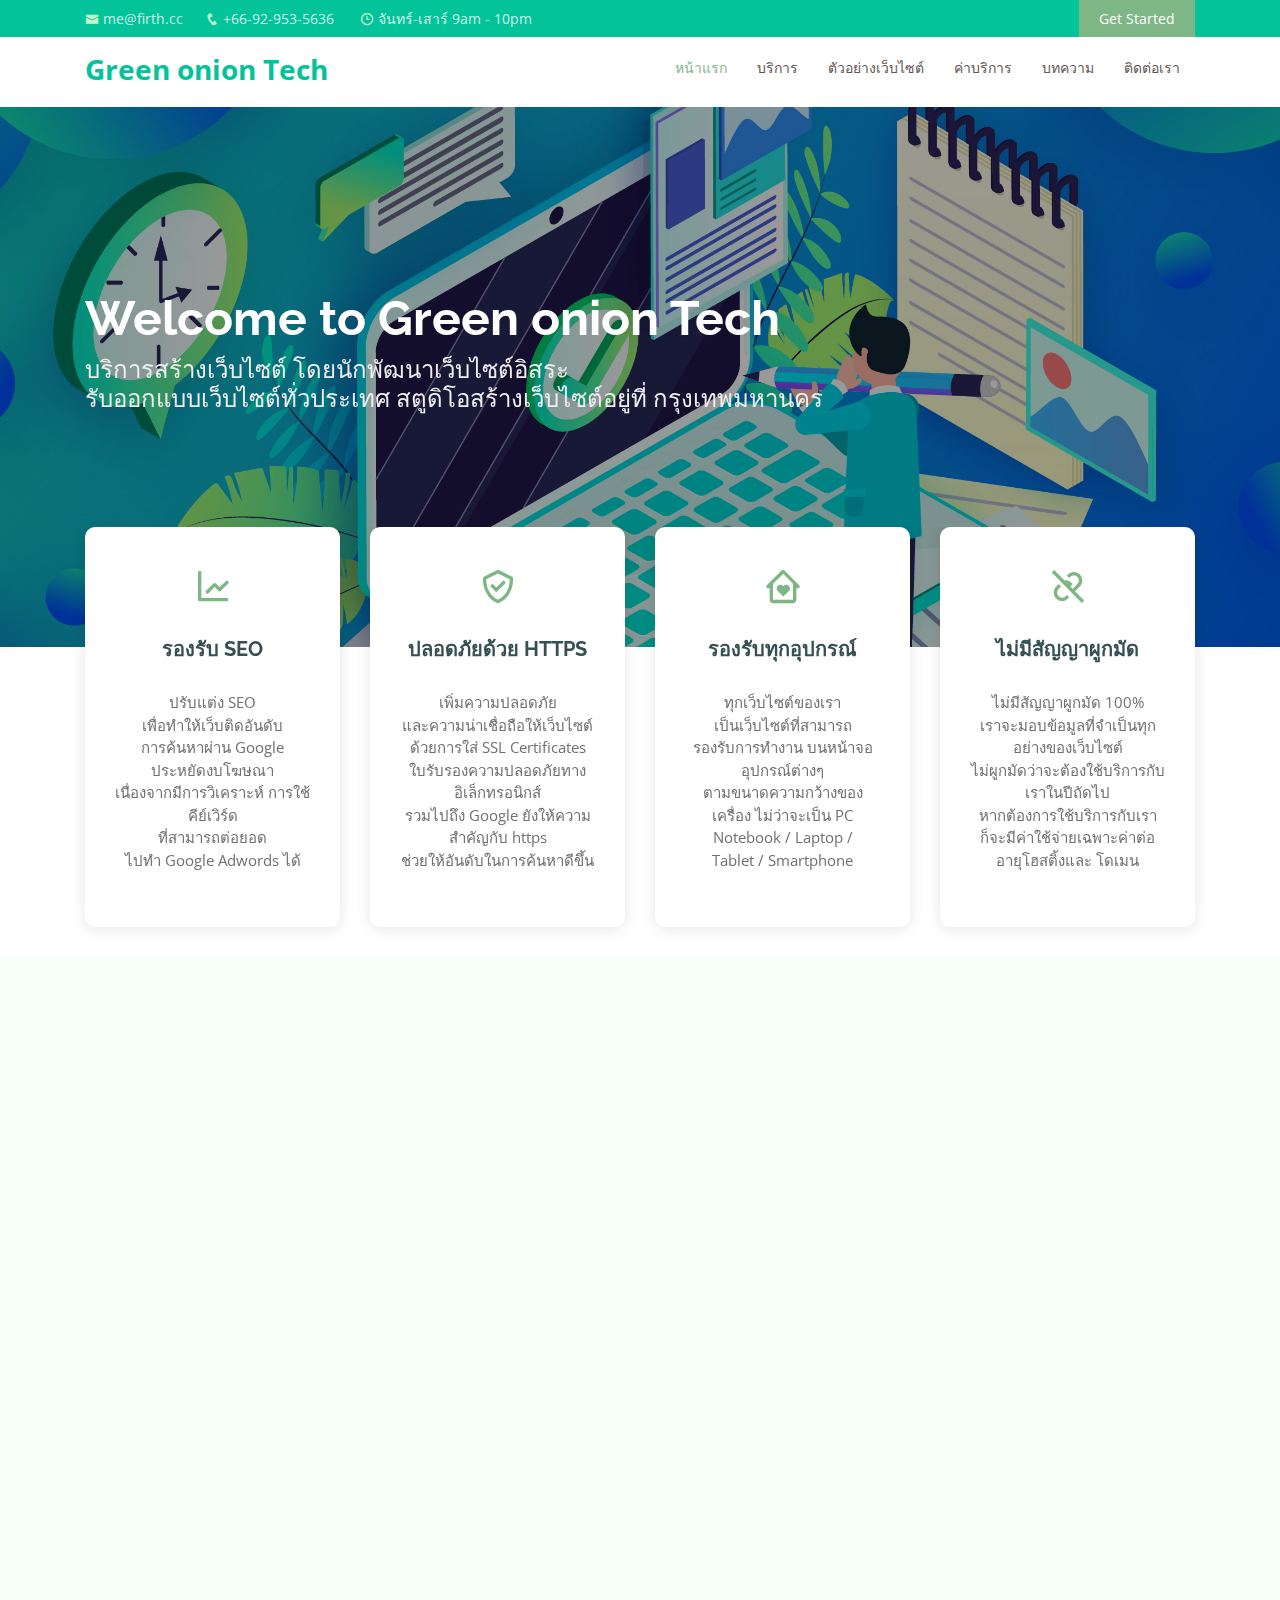
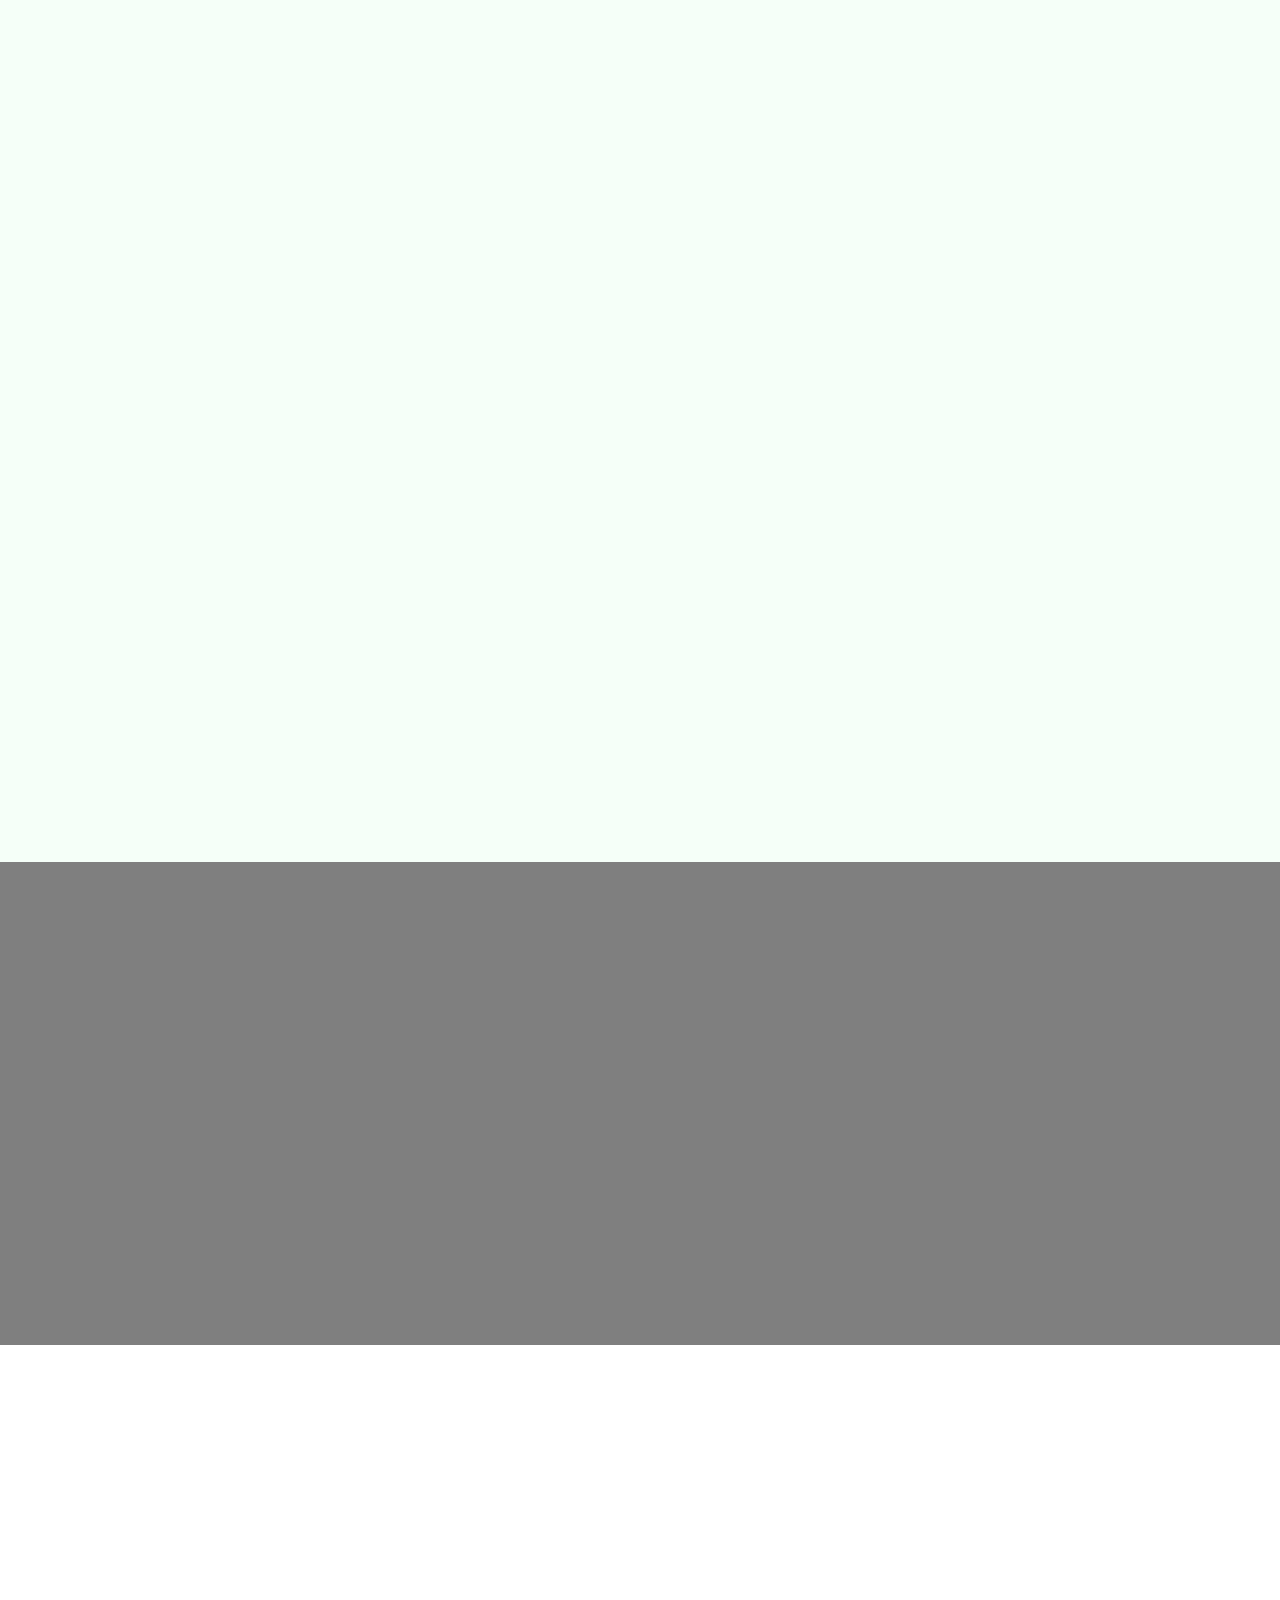
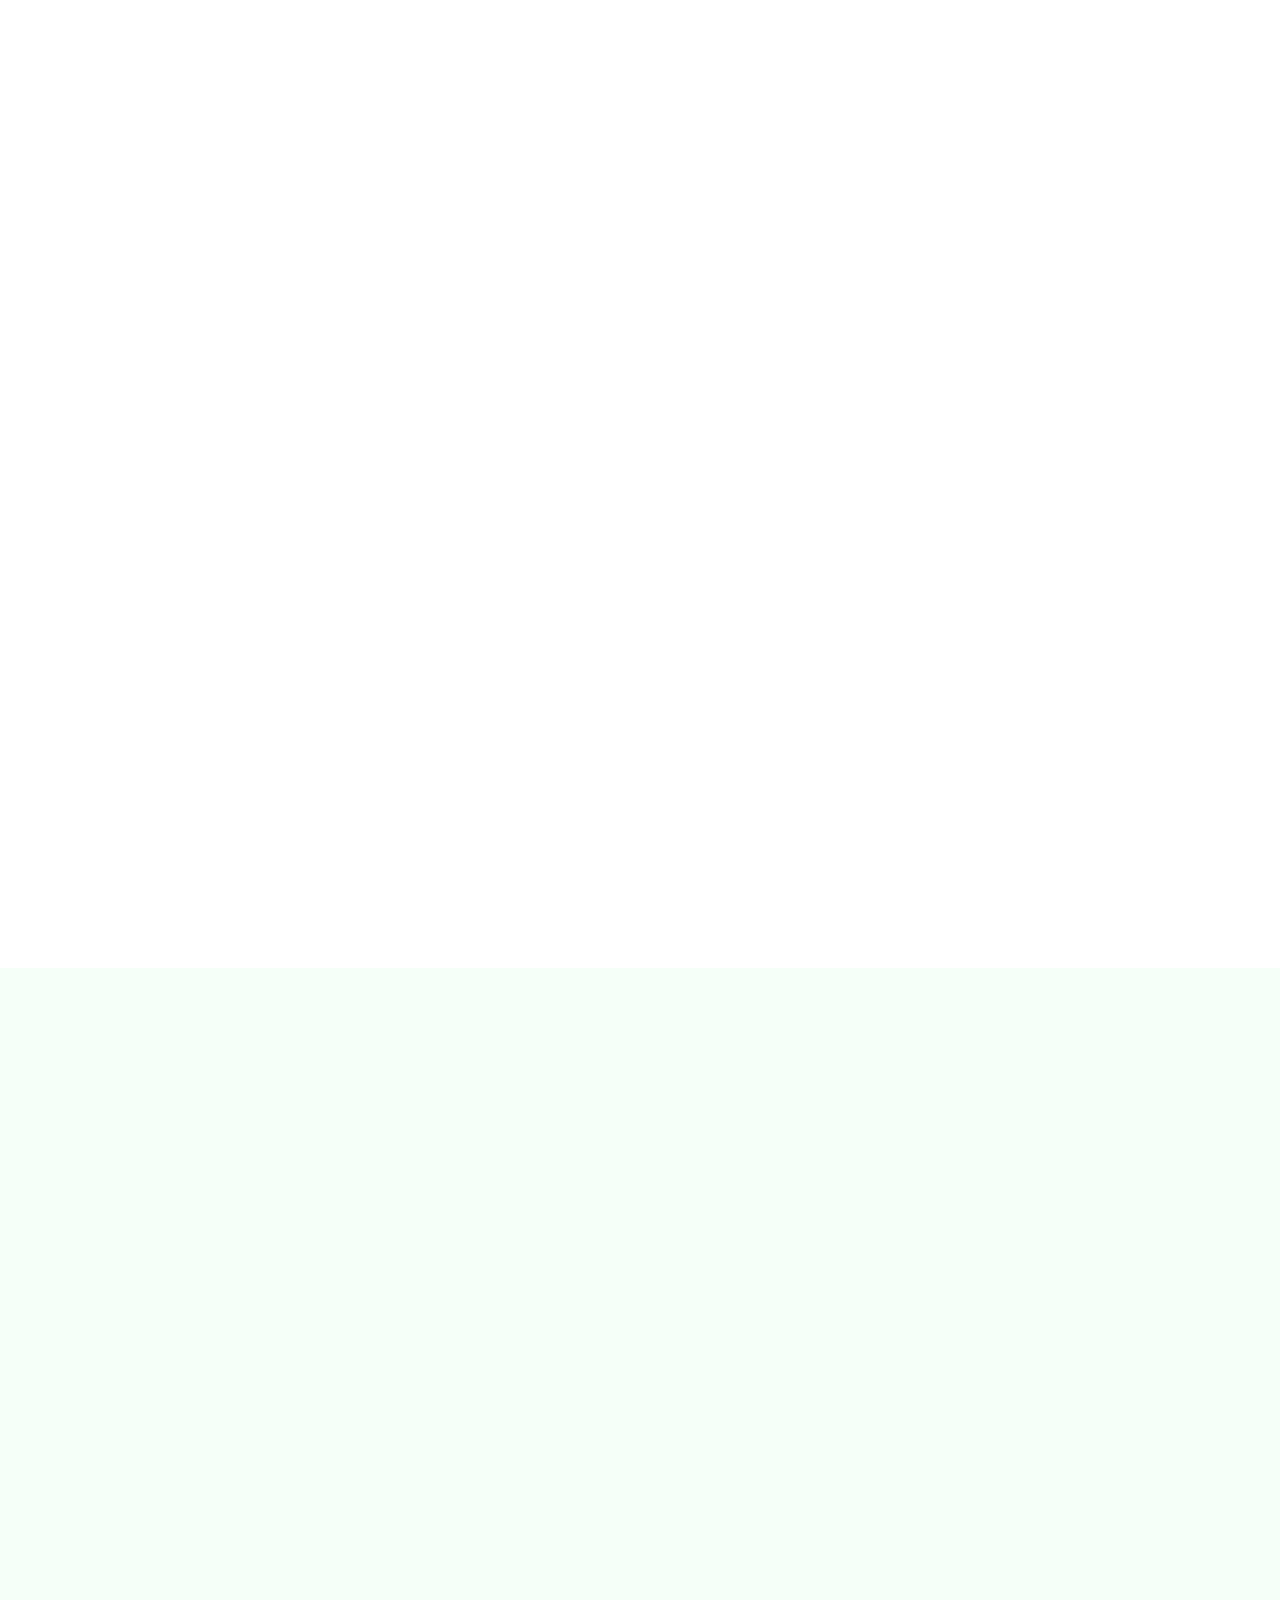
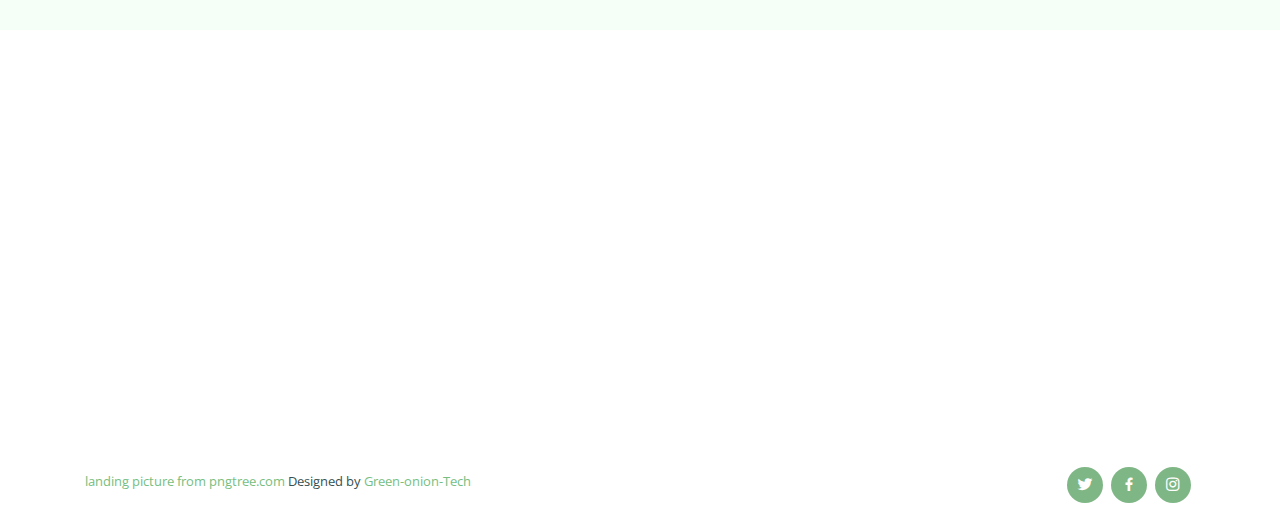
==== index.html @ 05614526 "chage landing picture" ====
<!DOCTYPE html>
<html lang="en">

<head>
  <meta charset="utf-8">
  <meta content="width=device-width, initial-scale=1.0" name="viewport">

  <title>Green-onion-Tech</title>
  <meta content="" name="descriptison">
  <meta content="" name="keywords">

  <!-- Favicons -->
  <link href="assets/img/g.png" rel="icon">
  <link href="assets/img/g.png" rel="apple-touch-icon">

  <!-- Google Fonts -->
  <link href="https://fonts.googleapis.com/css?family=Open+Sans:300,300i,400,400i,600,600i,700,700i|Raleway:300,300i,400,400i,500,500i,600,600i,700,700i|Poppins:300,300i,400,400i,500,500i,600,600i,700,700i" rel="stylesheet">

  <!-- Vendor CSS Files -->
  <link href="assets/vendor/bootstrap/css/bootstrap.min.css" rel="stylesheet">
  <link href="assets/vendor/icofont/icofont.min.css" rel="stylesheet">
  <link href="assets/vendor/boxicons/css/boxicons.min.css" rel="stylesheet">
  <link href="assets/vendor/venobox/venobox.css" rel="stylesheet">
  <link href="assets/vendor/owl.carousel/assets/owl.carousel.min.css" rel="stylesheet">
  <link href="assets/vendor/aos/aos.css" rel="stylesheet">

  <!-- Template Main CSS File -->
  <link href="assets/css/style.css" rel="stylesheet">
</head>

<body>

  <!-- ======= Top Bar ======= -->
  <section id="topbar" class="d-none d-lg-block">
    <div class="container d-flex">
      <div class="contact-info mr-auto">
        <ul>
          <li><i class="icofont-envelope"></i><a href="mailto:me@fith.cc">me@firth.cc</a></li>
          <li><i class="icofont-phone"></i><a href="tel:+66929535636"></a>+66-92-953-5636</li>
          <li><i class="icofont-clock-time icofont-flip-horizontal"></i> จันทร์-เสาร์ 9am - 10pm</li>
        </ul>

      </div>
      <div class="cta">
        <a href="#about" class="scrollto">Get Started</a>
      </div>
    </div>
  </section>

  <!-- ======= Header ======= -->
  <header id="header">
    <div class="container d-flex">

      <div class="logo mr-auto">
        <h1 class="text-light"><a href="index.html"><span>Green onion Tech</span></a></h1>
        <!-- Uncomment below if you prefer to use an image logo -->
        <!-- <a href="index.html"><img src="assets/img/logo.png" alt="" class="img-fluid"></a>-->
      </div>

      <nav class="nav-menu d-none d-lg-block">
        <ul>
          <li class="active"><a href="index.html">หน้าแรก</a></li>
          <!-- <li><a href="#about">About</a></li> -->
          <li><a href="#services">บริการ</a></li>
          <li><a href="#portfolio">ตัวอย่างเว็บไซต์</a></li>
          <!-- <li><a href="#team">Team</a></li> -->
          <li><a href="#pricing">ค่าบริการ</a></li>
          <li><a href="blog.html">บทความ</a></li>
          <li><a href="#contact">ติดต่อเรา</a></li>
          <!-- <li class="drop-down"><a href="">Drop Down</a> -->
            <ul>
              <!-- <li><a href="#">Drop Down 1</a></li>
              <li class="drop-down"><a href="#">Drop Down 2</a>
                <ul>
                  <li><a href="#">Deep Drop Down 1</a></li>
                  <li><a href="#">Deep Drop Down 2</a></li>
                  <li><a href="#">Deep Drop Down 3</a></li>
                  <li><a href="#">Deep Drop Down 4</a></li>
                  <li><a href="#">Deep Drop Down 5</a></li>
                </ul>
              </li>
              <li><a href="#">Drop Down 3</a></li>
              <li><a href="#">Drop Down 4</a></li>
              <li><a href="#">Drop Down 5</a></li>
            </ul>
          </li>
          <li><a href="#contact">Contact</a></li> -->

        </ul>
      </nav><!-- .nav-menu -->

    </div>
  </header><!-- End Header -->

  <!-- ======= Hero Section ======= -->
  <section id="hero" class="d-flex flex-column justify-content-center align-items-center">
    <div class="container" data-aos="fade-in">
      <h1>Welcome to Green onion Tech</h1>
      <h2>บริการสร้างเว็บไซต์ โดยนักพัฒนาเว็บไซต์อิสระ </br>
         รับออกแบบเว็บไซต์ทั่วประเทศ สตูดิโอสร้างเว็บไซต์อยู่ที่ กรุงเทพมหานคร</h2>
      <div class="d-flex align-items-center">
        <!-- <i class="bx bxs-right-arrow-alt get-started-icon"></i> -->
        <!-- <a href="#about" class="btn-get-started scrollto">Get Started</a> -->
      </div>
    </div>
  </section><!-- End Hero -->

  <main id="main">

    <!-- ======= Why Us Section ======= -->
    <section id="why-us" class="why-us">
      <div class="container">

        <!-- <div class="row">
          <div class="col-xl-4 col-lg-5" data-aos="fade-up">
            <div class="content">
              <h3>ยินดีต้อนรับ</br>
              </h3>
              <p class="text-center">เว็บไซต์เป็นสิ่งสำคัญที่จะช่วยให้ธุรกิจเติบโต</br>
                เป็นทั้งช่องทางที่เปิดโอกาสให้ธุรกิจต่างๆ </br>
                เป็นที่รู้จักในวงกว้างมากขึ้น,</br>
                ในยุคที่เทคโนโลยีที่มีส่วนสำคัญต่อการติดต่อสื่อสาร</br>
                รวมถึงพฤติกรรมการใช้งานอินเตอร์เน็ตที่มีจำนวนมากขึ้น </br>
                เราตระหนักเป็นอย่างยิ่งว่า เว็บไซต์จะเป็นสิ่งที่จำเป็น สำหรับทุกๆธุรกิจ</br> 
                
                </p>
              <div class="text-center">
                <a href="#" class="more-btn">Learn More <i class="bx bx-chevron-right"></i></a>
              </div>
            </div>
          </div> -->
          
          <!-- <div class="col-xl-12 col-lg-6 d-flex"> -->
            <div class="icon-boxes d-flex flex-column justify-content-center">
              <div class="row">
                <div class="col-lg-3 col-md-6 mt-4 mt-lg-0" data-aos="fade-up" data-aos-delay="100">
                  <div class="icon-box mt-4 mt-xl-0">
                    <i class="bx bx-line-chart"></i>
                    <h4>รองรับ SEO</h4>
                    <p>ปรับแต่ง SEO </br>
                      เพื่อทำให้เว็บติดอันดับ</br>
                      การค้นหาผ่าน Google</br>
                      ประหยัดงบโฆษณา </br>
                      เนื่องจากมีการวิเคราะห์ การใช้คีย์เวิร์ด </br>
                      ที่สามารถต่อยอด</br>
                      ไปทำ Google Adwords ได้ 
                      </p>
                  </div>
                </div>
                <div class="col-lg-3 col-md-6 mt-4 mt-lg-0" data-aos="fade-up" data-aos-delay="200">
                  <div class="icon-box mt-4 mt-xl-0">
                    <i class='bx bx-check-shield'></i>
                    <h4>ปลอดภัยด้วย HTTPS</h4>
                    <p>เพิ่มความปลอดภัย </br>
                      และความน่าเชื่อถือให้เว็บไซต์ </br>
                      ด้วยการใส่ SSL Certificates</br> 
                      ใบรับรองความปลอดภัยทางอิเล็กทรอนิกส์ </br>
                       รวมไปถึง Google ยังให้ความสำคัญกับ https </br>
                       ช่วยให้อันดับในการค้นหาดีขึ้น
                    </p>
                  </div>
                </div>
                <div class="col-lg-3 col-md-6 mt-4 mt-lg-0" data-aos="fade-up" data-aos-delay="200">
                  <div class="icon-box mt-4 mt-xl-0">
                    <i class='bx bx-home-heart'></i>
                    <h4>รองรับทุกอุปกรณ์</h4>
                    <p>ทุกเว็บไซต์ของเรา</br>
                      เป็นเว็บไซต์ที่สามารถ</br>
                      รองรับการทำงาน บนหน้าจออุปกรณ์ต่างๆ </br> 
                      ตามขนาดความกว้างของเครื่อง 
                      ไม่ว่าจะเป็น PC Notebook / Laptop / </br>
                      Tablet / Smartphone</br>
                    </p>
                  </div>
                </div>
                
                <div class="col-lg-3 col-md-6 mt-4 mt-lg-0" data-aos="fade-up" data-aos-delay="300">
                  <div class="icon-box mt-4 mt-xl-0">
                    <i class="bx bx-unlink"></i>
                    <h4>ไม่มีสัญญาผูกมัด</h4>
                    <p>ไม่มีสัญญาผูกมัด 100%</br>
                      เราจะมอบข้อมูลที่จำเป็นทุกอย่างของเว็บไซต์ </br>
                      ไม่ผูกมัดว่าจะต้องใช้บริการกับเราในปีถัดไป </br>
                      หากต้องการใช้บริการกับเรา </br>
                      ก็จะมีค่าใช้จ่ายเฉพาะค่าต่ออายุโฮสติ้งและ
                      โดเมน</p>
                  </div>
                </div>
              </div>
            </div>
          </div>
        </div>

      <!-- </div> -->
    </section>
    <!-- End Why Us Section -->

    <!-- ======= About Section ======= -->
    <section id="about" class="about section-bg">
      <div class="container">

        <div class="row">
          <div class="col-xl-5 col-lg-6 video-box d-flex justify-content-center align-items-stretch" data-aos="fade-right">
            <!-- <a href="https://www.youtube.com/watch?v=jDDaplaOz7Q" class="venobox play-btn mb-4" data-vbtype="video" data-autoplay="true"></a> -->
          </div>

          <div class="col-xl-7 col-lg-6 icon-boxes d-flex flex-column align-items-stretch justify-content-center py-5 px-lg-5">
            <h3 class="text-center" data-aos="fade-up">พิเศษสำหรับลูกค้าของเรา</h3>
            <h4 data-aos="fade-up"></h4>
            <p data-aos="fade-up"></p>

            <div class="icon-box" data-aos="fade-up">
              <div class="icon"><i class='bx bx-check-circle'></i></div>
              <h4 class="title"><a href=""> ฟรี ! SSL Certificate เพื่อเพิ่มความปลอดภัยในการสื่อสารหรือส่งข้อมูลบนเครือข่ายอินเทอร์เน็ต</a></h4>
              <p class="description"></p>
            </div>

            <div class="icon-box" data-aos="fade-up" data-aos-delay="100">
              <div class="icon"><i class='bx bx-check-circle'></i></div>
              <h4 class="title"><a href="">ฟรี ! ทุก Package โปรโมชั่นค่าโฮส 5 GB และโดเมนปีแรก มูลค่า 2500 บาท (ปีถัดๆไปจะมีค่าโฮสและโดเมน รวมปีละ 2500 บาท)</a></h4>
              <p class="description"></p>
            </div>

            <div class="icon-box" data-aos="fade-up" data-aos-delay="200">
              <div class="icon"><i class='bx bx-check-circle'></i></i></div>
              <h4 class="title"><a href="">ฟรี ! นามสกุลอีเมลล์ สามารถสร้าง อีเมลล์@ชื่อบริษัท ของคุณได้ ฟรี 3 email</a></h4>
              <p class="description"></p>
            </div>

            <div class="icon-box" data-aos="fade-up" data-aos-delay="200">
              <div class="icon"><i class='bx bx-check-circle'></i></i></div>
              <h4 class="title"><a href="">ฟรี ! ติดตั้ง google analytic รู้ทุกความเคลื่อนไหวของเว็บไซต์คุณ</a></h4>
              <p class="description"></p>
            </div>

          </div>
        </div>

      </div>
    </section><!-- End About Section -->

    <!-- ======= Clients Section ======= -->
    <!-- <section id="clients" class="clients">
      <div class="container" data-aos="fade-up">

        <div class="owl-carousel clients-carousel">
          <img src="assets/img/clients/client-1.png" alt="">
          <img src="assets/img/clients/client-2.png" alt="">
          <img src="assets/img/clients/client-3.png" alt="">
          <img src="assets/img/clients/client-4.png" alt="">
          <img src="assets/img/clients/client-5.png" alt="">
          <img src="assets/img/clients/client-6.png" alt="">
          <img src="assets/img/clients/client-7.png" alt="">
          <img src="assets/img/clients/client-8.png" alt="">
        </div>

      </div>
    </section> -->
    <!-- End Clients Section -->

    <!-- ======= Services Section ======= -->
    <section id="services" class="services section-bg">
      <div class="container">

        <div class="section-title" data-aos="fade-up">
          <h2>บริการของเรา</h2>
          <p>การให้บริการออนไลน์ครบวงจร
            ที่ช่วยผู้ประกอบการประสบความสำเร็จในธุรกิจออนไลน์ ในงบประมาณที่คุ้มค่าราคา</br>
            ได้บริการคุณภาพดีคือเป้าหมายของเรา เราที่มุ่งมั่นสนับสนุนให้ลูกค้ามีศักยภาพในเศษฐกิจออนไลน์ในยุคปัจจุบัน.</p>
        </div>

        <div class="row">
          <div class="col-lg-4 col-md-6" data-aos="fade-up">
            <div class="icon-box">
              <div class="icon"><i class="icofont-architecture-alt"></i></div>
              <h4 class="title"><a href="">บริการสร้างเว็บไซต์</a></h4>
              <p class="description">
                บริการออกแบบเว็บไซต์ใหม่
                หรือ ปรับปรุงเว็บไซต์เดิมให้ทันสมัยขึ้น
                ราคาเริ่มต้น 3,500 บาท </br>
                ราคาขึ้นอยู่กับปริมาณข้อมูลและรูปแบบเว็บไซต์</div>
          </div>
          <div class="col-lg-4 col-md-6" data-aos="fade-up" data-aos-delay="100">
            <div class="icon-box">
              <div class="icon"><i class="icofont-ui-browser"></i></div>
              <h4 class="title"><a href="">บริการจดโดเมน/โฮสติ้ง</a></h4>
              <p class="description">จดทะเบียนชื่อโดเมนเนม
                มีนามสกุลให้เลือกมากมายกว่า 200+
                รวมถึงบริการย้ายโดเมนเนมจากที่อื่นด้วย
                ตัวอย่างนามสกุลโดเมน .co.th, .net, .com, .info, .asia</p>
            </div>
          </div>
          <div class="col-lg-4 col-md-6" data-aos="fade-up" data-aos-delay="200">
            <div class="icon-box">
              <div class="icon"><i class="icofont-email"></i></div>
              <h4 class="title"><a href="">บริการจดนามสกุลอีเมล์</a></h4>
              <p class="description">ในมุมของการติดต่อทางธุรกิจ
                เวลาส่งอีเมล์ติดต่อลูกค้า
                การที่มีอีเมลล์ @ชื่อบริษัท การที่มีอีเมลล์ ทำให้ธุรกิจของเราน่าเชื่อถือมากขึ้น เช่น Somchai@thaishop.com</p>
            </div>
          </div>
          <div class="col-lg-4 col-md-6" data-aos="fade-up" data-aos-delay="300">
            <div class="icon-box">
              <div class="icon"><i class="icofont-dashboard-web"></i></div>
              <h4 class="title"><a href="">บริการสร้างเพจโซเชียล</a></h4>
              <p class="description">เราพร้อมสร้างเพจโซเชียล บริการรับดูแลเพจ
                ตอบโจทย์ทุกความต้องการ
                เพื่อให้สินค้าของคุณเป็นที่รู้จักมากยิ่งขึ้น</p>
            </div>
          </div>
          <div class="col-lg-4 col-md-6" data-aos="fade-up" data-aos-delay="400">
            <div class="icon-box">
              <div class="icon"><i class="icofont-pencil-alt-4"></i></div>
              <h4 class="title"><a href="">บริการเขียนคอนเทนต์</a></h4>
              <p class="description">เพื่อให้ธุรกิจคุณเป็นที่สนใจมากขึ้น
                เรามีบริการ เขียนคอนเทนต์บทความ
                เพื่อวัตถุประสงค์ทางธุรกิจ
                สร้างจุดแข็ง เพิ่มจุดขาย ด้วยไอเดียไม่สิ้นสุด</p>
            </div>
          </div>
          <div class="col-lg-4 col-md-6" data-aos="fade-up" data-aos-delay="500">
            <div class="icon-box">
              <div class="icon"><i class="icofont-support"></i></div>
              <h4 class="title"><a href="">บริการดูแลเว็บไซต์ รายเดือน/รายปี</a></h4>
              <p class="description">Et harum quidem rerum facilis est et expedita distinctio. Nam libero tempore, cum soluta nobis est eligendi</p>
            </div>
          </div>
        </div>

      </div>
    </section>
    <!-- End Services Section -->

    <!-- ======= Values Section ======= -->
    <!-- <section id="values" class="values">
      <div class="container">

        <div class="row">
          <div class="col-md-6 d-flex align-items-stretch" data-aos="fade-up">
            <div class="card" style="background-image: url(assets/img/values-1.jpg);">
              <div class="card-body">
                <h5 class="card-title"><a href="">Our Mission</a></h5>
                <p class="card-text">Lorem ipsum dolor sit amet, consectetur elit, sed do eiusmod tempor ut labore et dolore magna aliqua.</p>
                <div class="read-more"><a href="#"><i class="icofont-arrow-right"></i> Read More</a></div>
              </div>
            </div>
          </div>
          <div class="col-md-6 d-flex align-items-stretch mt-4 mt-md-0" data-aos="fade-up" data-aos-delay="100">
            <div class="card" style="background-image: url(assets/img/values-2.jpg);">
              <div class="card-body">
                <h5 class="card-title"><a href="">Our Plan</a></h5>
                <p class="card-text">Sed ut perspiciatis unde omnis iste natus error sit voluptatem doloremque laudantium, totam rem.</p>
                <div class="read-more"><a href="#"><i class="icofont-arrow-right"></i> Read More</a></div>
              </div>
            </div>

          </div>
          <div class="col-md-6 d-flex align-items-stretch mt-4" data-aos="fade-up" data-aos-delay="200">
            <div class="card" style="background-image: url(assets/img/values-3.jpg);">
              <div class="card-body">
                <h5 class="card-title"><a href="">Our Vision</a></h5>
                <p class="card-text">Nemo enim ipsam voluptatem quia voluptas sit aut odit aut fugit, sed quia magni dolores.</p>
                <div class="read-more"><a href="#"><i class="icofont-arrow-right"></i> Read More</a></div>
              </div>
            </div>
          </div>
          <div class="col-md-6 d-flex align-items-stretch mt-4" data-aos="fade-up" data-aos-delay="300">
            <div class="card" style="background-image: url(assets/img/values-4.jpg);">
              <div class="card-body">
                <h5 class="card-title"><a href="">Our Care</a></h5>
                <p class="card-text">Nostrum eum sed et autem dolorum perspiciatis. Magni porro quisquam laudantium voluptatem.</p>
                <div class="read-more"><a href="#"><i class="icofont-arrow-right"></i> Read More</a></div>
              </div>
            </div>
          </div>
        </div>

      </div> -->
    <!-- </section> -->
    <!-- End Values Section -->

    <!-- ======= Testimonials Section ======= -->
    <section id="testimonials" class="testimonials">
      <div class="container" data-aos="fade-up">

        <div class="owl-carousel testimonials-carousel">

          <div class="testimonial-item">
            <img src="assets/img/testimonials/test1.jpg" class="testimonial-img" alt="">
            <h3>Green Onion Tech</h3>
            <h4>Ceo &amp; Founder</h4>
            <p>
              <i class="bx bxs-quote-alt-left quote-icon-left"></i>
              มีประสบการณ์พัฒนาเว็บไซต์โดยเฉพาะ เราได้พัฒนาเว็บไซต์ขึ้นมาเพื่อใช้งาน ภายในองค์กรของเราเองอยู่ก่อนแล้ว 
              และเห็นว่านวัตกรรมต่างๆ ที่เราสร้างขึ้นมา สามารถใช้งานและ ตอบสนองความต้องการได้เป็นอย่างดี 
              จึงต้องการนำเว็บไซต์สำเร็จรูปของเราออกสู่ตลาดให้ธุรกิจอื่นๆ ได้ลองใช้งานเว็บไซต์ของเรา
              <i class="bx bxs-quote-alt-right quote-icon-right"></i>
            </p>
          </div>

          <div class="testimonial-item">
            <img src="assets/img/testimonials/test2.jpg" class="testimonial-img" alt="">
            <h3>Green Onion Tech</h3>
            <h4>Designer</h4>
            <p>
              <i class="bx bxs-quote-alt-left quote-icon-left"></i>
              สร้างขึ้นด้วยแนวคิดที่ต้องการให้เว็บไซต์ เป็นเรื่องง่ายสามารถทำได้ด้วยตัวเอง 
              เพียงไม่กี่คลิกก็สามารถสร้างเว็บไซต์ขึ้นมาได้ โดยไม่จำเป็นต้องมีความรู้เกี่ยวกับการทำเว็บไซต์มาก่อน 
              สิ่งที่เรากำลังทำคือเว็บไซต์สำเร็จรูปที่ดีที่สุด และทุกคนสามารถใช้มันได้ด้วยตัวเอง เรามีทีมงานที่จะช่วย 
              ให้ลูกค้าสร้างเว็บไซต์ให้ประสบความสำเร็จ และเกิดประโยชน์กับธุรกิจมากที่สุด
              <i class="bx bxs-quote-alt-right quote-icon-right"></i>
            </p>
          </div>

          <div class="testimonial-item">
            <img src="assets/img/testimonials/test3.jpg" class="testimonial-img" alt="">
            <h3>Green Onion Tech</h3>
            <h4>IT support</h4>
            <p>
              <i class="bx bxs-quote-alt-left quote-icon-left"></i>
              เรามีความมุ่งมั่นที่จะช่วยสร้าง เว็บไซต์ให้กับลูกค้าทุกท่าน ไม่ว่าลูกค้าจะต้องการสร้างเว็บไซต์รูปแบบใด 
              ประเภทธุรกิจใด ด้วยความยืดหยุ่นของเรา สามารถที่จะตอบสนอง ความต้องการได้อย่างสมบูรณ์แบบ 
              หากกว่าลูกค้าต้องการเว็บไซต์ที่มีความโดดเด่น สวยงาม เรามีทีมงานออกแบบที่เป็นคนรุ่นใหม่ มีความสร้างสรรค์ กล้าคิดกล้าทำ 
              รับรองได้ว่าเว็บไซต์ของท่านจะมีความแตกต่าง</br>
              และน่าสนใจ มากกว่าเว็บไซต์ทั่วไปอย่างแน่นอน
              <i class="bx bxs-quote-alt-right quote-icon-right"></i>
            </p>
          </div>

          <!-- <div class="testimonial-item">
            <img src="assets/img/testimonials/testimonials-4.jpg" class="testimonial-img" alt="">
            <h3>Matt Brandon</h3>
            <h4>Freelancer</h4>
            <p>
              <i class="bx bxs-quote-alt-left quote-icon-left"></i>
              Fugiat enim eram quae cillum dolore dolor amet nulla culpa multos export minim fugiat minim velit minim dolor enim duis veniam ipsum anim magna sunt elit fore quem dolore labore illum veniam.
              <i class="bx bxs-quote-alt-right quote-icon-right"></i>
            </p>
          </div> -->

          <!-- <div class="testimonial-item">
            <img src="assets/img/testimonials/testimonials-5.jpg" class="testimonial-img" alt="">
            <h3>John Larson</h3>
            <h4>Entrepreneur</h4>
            <p>
              <i class="bx bxs-quote-alt-left quote-icon-left"></i>
              Quis quorum aliqua sint quem legam fore sunt eram irure aliqua veniam tempor noster veniam enim culpa labore duis sunt culpa nulla illum cillum fugiat legam esse veniam culpa fore nisi cillum quid.
              <i class="bx bxs-quote-alt-right quote-icon-right"></i>
            </p>
          </div> -->

        </div>

      </div>
    </section><!-- End Testimonials Section -->

    <!-- ======= Portfolio Section ======= -->
    <section id="portfolio" class="Portfolio">
      <div class="container">

        <div class="section-title">
          <h2 data-aos="fade-up">Portfolio</h2>
          <p data-aos="fade-up"></p>
        </div>

        <div class="row" data-aos="fade-up" data-aos-delay="100">
          <div class="col-lg-12 d-flex justify-content-center">
            <ul id="portfolio-flters">
              <li data-filter="*" class="filter-active">All</li>
              <!-- <li data-filter=".filter-app">App</li>
              <li data-filter=".filter-card">Card</li>
              <li data-filter=".filter-web">Web</li> -->
            </ul>
          </div>
        </div>

        <div class="row portfolio-container" data-aos="fade-up" data-aos-delay="200">

          <div class="col-lg-4 col-md-6 portfolio-item filter-app">
            <img src="TheEvent/assets/img/jazz1.jpg" class="img-fluid" alt="">
            <div class="portfolio-info">
              <a href="TheEvent/index.html"><h4>Jazz Workshop</h4></a>
              <!-- <p>App</p> -->
              <a href="TheEvent/assets/img/jazz1.jpg" data-gall="portfolioGallery" class="venobox preview-link" title="App 1"><i class="bx bx-plus"></i></a>
              <a href="TheEvent/index.html" class="details-link" title="More Details"><i class="bx bx-link"></i></a>
            </div>
          </div>

          <div class="col-lg-4 col-md-6 portfolio-item filter-app">
            <img src="Delicious/assets/img/event-birthday.jpg" class="img-fluid" alt="">
            <div class="portfolio-info">
              <a href="Delicious/index.html"><h4>Siam Cafe</h4></a>
              <!-- <p>App</p> -->
              <a href="Delicious/assets/img/event-birthday.jpg" data-gall="portfolioGallery" class="venobox preview-link" title="App 2"><i class="bx bx-plus"></i></a>
              <a href="Delicious/index.html" class="details-link" title="More Details"><i class="bx bx-link"></i></a>
            </div>
          </div>

          
          <div class="col-lg-4 col-md-6 portfolio-item filter-web">
            <img src="assets/img/portfolio/logo1.jpg" class="img-fluid" alt="">
            <div class="portfolio-info">
              <a href="https://www.imexseat.co/"><h4>Imex Seat</h4></a>
              
              <!-- <p>Web</p> -->
              <a href="assets/img/portfolio/logo1.jpg" data-gall="portfolioGallery" class="venobox preview-link" title="Web 3"><i class="bx bx-plus"></i></a>
              <a href="https://www.imexseat.co/" class="details-link" title="More Details"><i class="bx bx-link"></i></a>
            </div>
          </div>

<!-- 
          <div class="col-lg-4 col-md-6 portfolio-item filter-card">
            <img src="assets/img/portfolio/portfolio-4.jpg" class="img-fluid" alt="">
            <div class="portfolio-info">
              <h4>Card 2</h4>
              <p>Card</p>
              <a href="assets/img/portfolio/portfolio-4.jpg" data-gall="portfolioGallery" class="venobox preview-link" title="Card 2"><i class="bx bx-plus"></i></a>
              <a href="#" class="details-link" title="More Details"><i class="bx bx-link"></i></a>
            </div>
          </div>

          <div class="col-lg-4 col-md-6 portfolio-item filter-web">
            <img src="assets/img/portfolio/portfolio-5.jpg" class="img-fluid" alt="">
            <div class="portfolio-info">
              <h4>Web 2</h4>
              <p>Web</p>
              <a href="assets/img/portfolio/portfolio-5.jpg" data-gall="portfolioGallery" class="venobox preview-link" title="Web 2"><i class="bx bx-plus"></i></a>
              <a href="#" class="details-link" title="More Details"><i class="bx bx-link"></i></a>
            </div>
          </div>

          <div class="col-lg-4 col-md-6 portfolio-item filter-app">
            <img src="assets/img/portfolio/portfolio-6.jpg" class="img-fluid" alt="">
            <div class="portfolio-info">
              <h4>App 3</h4>
              <p>App</p>
              <a href="assets/img/portfolio/portfolio-6.jpg" data-gall="portfolioGallery" class="venobox preview-link" title="App 3"><i class="bx bx-plus"></i></a>
              <a href="#" class="details-link" title="More Details"><i class="bx bx-link"></i></a>
            </div>
          </div>

          <div class="col-lg-4 col-md-6 portfolio-item filter-card">
            <img src="assets/img/portfolio/portfolio-7.jpg" class="img-fluid" alt="">
            <div class="portfolio-info">
              <h4>Card 1</h4>
              <p>Card</p>
              <a href="assets/img/portfolio/portfolio-7.jpg" data-gall="portfolioGallery" class="venobox preview-link" title="Card 1"><i class="bx bx-plus"></i></a>
              <a href="#" class="details-link" title="More Details"><i class="bx bx-link"></i></a>
            </div>
          </div>

          <div class="col-lg-4 col-md-6 portfolio-item filter-card">
            <img src="assets/img/portfolio/portfolio-8.jpg" class="img-fluid" alt="">
            <div class="portfolio-info">
              <h4>Card 3</h4>
              <p>Card</p>
              <a href="assets/img/portfolio/portfolio-8.jpg" data-gall="portfolioGallery" class="venobox preview-link" title="Card 3"><i class="bx bx-plus"></i></a>
              <a href="#" class="details-link" title="More Details"><i class="bx bx-link"></i></a>
            </div>
          </div>

          <div class="col-lg-4 col-md-6 portfolio-item filter-web">
            <img src="assets/img/portfolio/portfolio-9.jpg" class="img-fluid" alt="">
            <div class="portfolio-info">
              <h4>Web 3</h4>
              <p>Web</p>
              <a href="assets/img/portfolio/portfolio-9.jpg" data-gall="portfolioGallery" class="venobox preview-link" title="Web 3"><i class="bx bx-plus"></i></a>
              <a href="#" class="details-link" title="More Details"><i class="bx bx-link"></i></a>
            </div>
          </div> -->

        </div>

      </div>
    </section><!-- End Portfolio Section -->

    <!-- ======= Team Section ======= -->
    <!-- <section id="team" class="team section-bg">
      <div class="container">

        <div class="section-title">
          <h2 data-aos="fade-up">Team</h2>
          <p data-aos="fade-up">Magnam dolores commodi suscipit. Necessitatibus eius consequatur ex aliquid fuga eum quidem. Sit sint consectetur velit. Quisquam quos quisquam cupiditate. Et nemo qui impedit suscipit alias ea. Quia fugiat sit in iste officiis commodi quidem hic quas.</p>
        </div>

        <div class="row">

          <div class="col-lg-3 col-md-6 d-flex align-items-stretch" data-aos="fade-up">
            <div class="member">
              <div class="member-img">
                <img src="assets/img/team/team-1.jpg" class="img-fluid" alt="">
                <div class="social">
                  <a href=""><i class="icofont-twitter"></i></a>
                  <a href=""><i class="icofont-facebook"></i></a>
                  <a href=""><i class="icofont-instagram"></i></a>
                  <a href=""><i class="icofont-linkedin"></i></a>
                </div>
              </div>
              <div class="member-info">
                <h4>Walter White</h4>
                <span>Chief Executive Officer</span>
              </div>
            </div>
          </div>

          <div class="col-lg-3 col-md-6 d-flex align-items-stretch" data-aos="fade-up" data-aos-delay="100">
            <div class="member">
              <div class="member-img">
                <img src="assets/img/team/team-2.jpg" class="img-fluid" alt="">
                <div class="social">
                  <a href=""><i class="icofont-twitter"></i></a>
                  <a href=""><i class="icofont-facebook"></i></a>
                  <a href=""><i class="icofont-instagram"></i></a>
                  <a href=""><i class="icofont-linkedin"></i></a>
                </div>
              </div>
              <div class="member-info">
                <h4>Sarah Jhonson</h4>
                <span>Product Manager</span>
              </div>
            </div>
          </div>

          <div class="col-lg-3 col-md-6 d-flex align-items-stretch" data-aos="fade-up" data-aos-delay="200">
            <div class="member">
              <div class="member-img">
                <img src="assets/img/team/team-3.jpg" class="img-fluid" alt="">
                <div class="social">
                  <a href=""><i class="icofont-twitter"></i></a>
                  <a href=""><i class="icofont-facebook"></i></a>
                  <a href=""><i class="icofont-instagram"></i></a>
                  <a href=""><i class="icofont-linkedin"></i></a>
                </div>
              </div>
              <div class="member-info">
                <h4>William Anderson</h4>
                <span>CTO</span>
              </div>
            </div>
          </div>

          <div class="col-lg-3 col-md-6 d-flex align-items-stretch" data-aos="fade-up" data-aos-delay="300">
            <div class="member">
              <div class="member-img">
                <img src="assets/img/team/team-4.jpg" class="img-fluid" alt="">
                <div class="social">
                  <a href=""><i class="icofont-twitter"></i></a>
                  <a href=""><i class="icofont-facebook"></i></a>
                  <a href=""><i class="icofont-instagram"></i></a>
                  <a href=""><i class="icofont-linkedin"></i></a>
                </div>
              </div>
              <div class="member-info">
                <h4>Amanda Jepson</h4>
                <span>Accountant</span>
              </div>
            </div>
          </div>

        </div>

      </div>
    </section> -->
    <!-- End Team Section -->

    <!-- ======= Pricing Section ======= -->
    <section id="pricing" class="pricing">
      <div class="container">

        <div class="section-title">
          <h2 data-aos="fade-up">ค่าบริการ</h2>
          <p data-aos="fade-up">ค่าบริการด้านล่างนี้ สำหรับลูกค้าที่ต้องการจะทำเว็บไซต์ใหม่ หากลูกค้าท่านใดสนใจบริการอื่นๆของทางบริษัทเราสามารถติกต่อเราได้ที่ <a href="mailto:me@firth.cc">me@firth.cc</a></p>
        </div>

        <div class="row">

          <div class="col-lg-3 col-md-6" data-aos="fade-up">
            <div class="box featured">
              <h3>Starter</h3>
              <h4><span>เริ่มที่</span> 3,500 <span>บาท</span></h4>
              <ul>
                <li>หน้าเว็บ 1 หน้า</li>
                <li>ใส่รายละเอียดต่างๆ ได้ 5 ส่วน เช่น</li>
                <li>หน้าแรก สไลด์รูปภาพ คำอธิบายธุรกิจ</li>
                <li>ช่องทางการติดต่อ แสดงแผนที่ร้าน เป็นต้น</li>
                <li>สำหรับลูกค้าที่ต้องการเว็บ 2 ภาษา </li>
                <li>จะมีค่าใช้จ่ายเพิ่มเติม</li>
                <!-- <li class="na">Massa ultricies mi</li> -->
              </ul>
              <!-- <div class="btn-wrap">
                <a href="#" class="btn-buy">Buy Now</a>
              </div> -->
            </div>
          </div>

          <div class="col-lg-3 col-md-6 mt-4 mt-md-0" data-aos="fade-up" data-aos-delay="100">
            <div class="box featured">
              <h3>Deluxe</h3>
              <h4><span>เริ่มที่</span> 6,500 <span>บาท</span></h4>
              <ul>
                <li>หน้าเว็บ 3-5 หน้า</li>
                <li>เช่น หน้าแรก,หน้าเกี่ยวกับเรา,</li>
                <li>หน้าบทความ,หน้ารวมบริการ,หน้าติดต่อเรา เป็นต้น</li>
                <li>ใส่รายละเอียดต่างๆ ได้ 5 ส่วน</li>
                <li>สำหรับลูกค้าที่ต้องการเว็บ 2 ภาษา </li>
                <li>จะมีค่าใช้จ่ายเพิ่มเติม</li>
              </ul>
              <!-- <div class="btn-wrap">
                <a href="#" class="btn-buy">Buy Now</a>
              </div> -->
            </div>
          </div>

          <div class="col-lg-3 col-md-6 mt-4 mt-lg-0" data-aos="fade-up" data-aos-delay="200">
            <div class="box featured">
              <h3>Diamond</h3>
              <h4><span>เริ่มที่</span> 10,000 <span>บาท</span></h4>
              <ul>
                <li>หน้าเว็บ 5-10 หน้า</li>
                <li>มีรายละเอียดแยกย่อย จากหน้าหลัก</li>
                <li>เช่น รวมสินค้า แยกเป็น </li>
                <li>ประเภทสินค้า1 ,ประเภทสินค้า2, ประเภทสินค้า3</li>
                <li>สำหรับลูกค้าที่ต้องการเว็บ 2 ภาษา </li>
                <li>จะมีค่าใช้จ่ายเพิ่มเติม</li>
              </ul>
              <!-- <div class="btn-wrap">
                <a href="#" class="btn-buy">Buy Now</a>
              </div> -->
            </div>
          </div>

          <div class="col-lg-3 col-md-6 mt-4 mt-lg-0" data-aos="fade-up" data-aos-delay="300">
            <div class="box ">
              <span class="advanced">Advanced</span>
              <h3>Emerald</h3>
              <h4><span>เริ่มที่</span> 15,000 <span>บาท</span></h4>
              <ul>
                <li>หน้าเว็บ 15 หน้าขึ้นไป</li>
                <li>มีรายละเอียดแยกย่อย จากหน้าหลัก</li>
                <li>เช่น รวมสินค้า แยกเป็น </li>
                <li>ประเภทสินค้า1 ,ประเภทสินค้า2, ประเภทสินค้า3</li>
                <li>สำหรับลูกค้าที่ต้องการเว็บ 2 ภาษา </li>
                <li>จะมีค่าใช้จ่ายเพิ่มเติม</li>
              </ul>
              <!-- <div class="btn-wrap">
                <a href="#" class="btn-buy">Buy Now</a>
              </div> -->
            </div>
          </div>

        </div>

      </div>
    </section><!-- End Pricing Section -->

    <!-- ======= F.A.Q Section ======= -->
    <section id="faq" class="faq section-bg">
      <div class="container">

        <div class="section-title">
          <h2 data-aos="fade-up">F.A.Q</h2>
          <p data-aos="fade-up"></p>
        </div>

        <div class="faq-list">
          <ul>
            <li data-aos="fade-up">
              <i class="bx bx-help-circle icon-help"></i> <a data-toggle="collapse" class="collapse" href="#faq-list-1">ราคานี้รวมทุกอย่างแล้วหรือยัง<i class="bx bx-chevron-down icon-show"></i><i class="bx bx-chevron-up icon-close"></i></a>
              <div id="faq-list-1" class="collapse show" data-parent=".faq-list">
                <p>
                  ราคาทุกแพ็กเกจรวมทุกอย่างแล้ว ตั้งแต่ออกแบบเว็บไซต์ ปรับเนื้อหาตามหลักการทำ SEO เซตค่าต่างๆ ปรับแต่งให้เว็บไซต์ติด Google ได้เร็วขึ้น พร้อมออนไลน์ได้เลย.
                </p>
              </div>
            </li>

            <li data-aos="fade-up" data-aos-delay="100">
              <i class="bx bx-help-circle icon-help"></i> <a data-toggle="collapse" href="#faq-list-2" class="collapsed">ปีต่อไปมีค่าใช้จ่ายเท่าไหร่<i class="bx bx-chevron-down icon-show"></i><i class="bx bx-chevron-up icon-close"></i></a>
              <div id="faq-list-2" class="collapse" data-parent=".faq-list">
                <p>
                  ปีต่อไปชำระเฉพาะค่าต่ออายุโดเมนและโฮสติ้ง  ทั้งนี้หากลูกค้าเลือกใช้โฮสติ้งเจ้าอื่นๆที่ทางเราไม่ได้จัดหาให้ ก็จะมีค่าบริการตามที่ผู้ให้บริการที่ลูกค้าเลือกระบุไว้
                </p>
              </div>
            </li>

            <li data-aos="fade-up" data-aos-delay="200">
              <i class="bx bx-help-circle icon-help"></i> <a data-toggle="collapse" href="#faq-list-3" class="collapsed">ใช้เวลาที่วันในในการทำเว็บไซต์? <i class="bx bx-chevron-down icon-show"></i><i class="bx bx-chevron-up icon-close"></i></a>
              <div id="faq-list-3" class="collapse" data-parent=".faq-list">
                <p>
                  ใช้ระยะเวลา 7-14 วัน ขึ้นอยู่กับแพ็กเกจและปริมาณข้อมูลเว็บไซต์ โดยยังไม่รวมระยะเวลาปรับแก้ไข
                </p>
              </div>
            </li>

            <li data-aos="fade-up" data-aos-delay="300">
              <i class="bx bx-help-circle icon-help"></i> <a data-toggle="collapse" href="#faq-list-4" class="collapsed">ถ้าเพิ่มหน้าทำยังไง ? <i class="bx bx-chevron-down icon-show"></i><i class="bx bx-chevron-up icon-close"></i></a>
              <div id="faq-list-4" class="collapse" data-parent=".faq-list">
                <p>
                  หากต้องการเพิ่มหน้า ต้องการแก้ไขอะไร ที่เป็นงานใหญ่ๆ ต้องประเมินราคากันอีกทีครับ ถ้าทำหน้าเพิ่มก็จะมีค่าใช้จ่ายตั้งแต่ 500 – 5000 บาท ต่อหน้า ตามความยากง่าย และรายละเอียดของหน้านั้นๆ
                </p>
              </div>
            </li>

            <li data-aos="fade-up" data-aos-delay="400">
              <i class="bx bx-help-circle icon-help"></i> <a data-toggle="collapse" href="#faq-list-5" class="collapsed">แจ้งรูปแบบเว็บไซต์อย่างไร ? <i class="bx bx-chevron-down icon-show"></i><i class="bx bx-chevron-up icon-close"></i></a>
              <div id="faq-list-5" class="collapse" data-parent=".faq-list">
                <p>
                  สามารถส่ง สไตล์ตัวอย่างเว็บไซต์ที่ชอบ สี รูปภาพและเนื้อหาที่อยากได้ มาให้ทางเราเริ่มทำเว็บได้เลย.
                </p>
              </div>
            </li>

          </ul>
        </div>

      </div>
    </section><!-- End F.A.Q Section -->

    <!-- ======= Contact Section ======= -->
    <section id="contact" class="contact">
      <div class="container">

        <div class="section-title">
          <h2 data-aos="fade-up">ติดต่อเรา</h2>
          <p data-aos="fade-up"></p>
        </div>

        <div class="row justify-content-center">

          <div class="col-xl-3 col-lg-4 mt-4" data-aos="fade-up">
            <div class="info-box">
              <i class="bx bx-map"></i>
              <h3>ที่อยู่</h3>
              <p>100/142 Sukhumvit103
                Prawet,10250 <br>
                Bangkok,Thailand</p>
            </div>
          </div>

          <div class="col-xl-3 col-lg-4 mt-4" data-aos="fade-up" data-aos-delay="100">
            <div class="info-box">
              <i class="bx bx-envelope"></i>
              <h3>อีเมลล์</h3>
              <a href="mailto:me@firth.cc">me@firth.cc</a><br></br></br></br>
              </p>
            </div>
          </div>
          <div class="col-xl-3 col-lg-4 mt-4" data-aos="fade-up" data-aos-delay="200">
            <div class="info-box">
              <i class="bx bx-phone-call"></i>
              <h3>เบอร์โทรศัพท์</h3>
              <a href="tel:+66 92 9535636">+66 92 9535636</a><br></br></br></br>
            </div>
          </div>
        </div>

        <!-- <div class="row justify-content-center" data-aos="fade-up" data-aos-delay="300">
          <div class="col-xl-9 col-lg-12 mt-4">
            <form action="forms/contact.php" method="post" role="form" class="php-email-form">
              <div class="form-row">
                <div class="col-md-6 form-group">
                  <input type="text" name="name" class="form-control" id="name" placeholder="Your Name" data-rule="minlen:4" data-msg="Please enter at least 4 chars" />
                  <div class="validate"></div>
                </div>
                <div class="col-md-6 form-group">
                  <input type="email" class="form-control" name="email" id="email" placeholder="Your Email" data-rule="email" data-msg="Please enter a valid email" />
                  <div class="validate"></div>
                </div>
              </div>
              <div class="form-group">
                <input type="text" class="form-control" name="subject" id="subject" placeholder="Subject" data-rule="minlen:4" data-msg="Please enter at least 8 chars of subject" />
                <div class="validate"></div>
              </div>
              <div class="form-group">
                <textarea class="form-control" name="message" rows="5" data-rule="required" data-msg="Please write something for us" placeholder="Message"></textarea>
                <div class="validate"></div>
              </div>
              <div class="mb-3">
                <div class="loading">Loading</div>
                <div class="error-message"></div>
                <div class="sent-message">Your message has been sent. Thank you!</div>
              </div>
              <div class="text-center"><button type="submit">Send Message</button></div>
            </form>
          </div>

        </div> -->

      </div>
    </section><!-- End Contact Section -->

  </main><!-- End #main -->

  <!-- ======= Footer ======= -->
  <footer id="footer">

    <!-- <div class="footer-top">
      <div class="container">
        <div class="row">

          <div class="col-lg-3 col-md-6 footer-contact">
            <h3><Address></Address></h3>
            <p>
              100/142 Sukhumvit103 <br>
              Prawet,10250 <br>
              Bangkok,Thailand <br><br>

              <strong>Phone:</strong> <a href="tel:+66 92 9535636">+66 92 9535636</a><br>
              <strong>Email:</strong> <a href="mailto:me@firth.cc">me@firth.cc</a><br>
            </p>
          </div>

          <div class="col-lg-2 col-md-6 footer-links">
            <h4>Useful Links</h4>
            <ul>
              <li><i class="bx bx-chevron-right"></i> <a href="#">Home</a></li>
              <li><i class="bx bx-chevron-right"></i> <a href="#">About us</a></li>
              <li><i class="bx bx-chevron-right"></i> <a href="#">Services</a></li>
              <li><i class="bx bx-chevron-right"></i> <a href="#">Terms of service</a></li>
              <li><i class="bx bx-chevron-right"></i> <a href="#">Privacy policy</a></li>
            </ul>
          </div>

          <div class="col-lg-3 col-md-6 footer-links">
            <h4>Our Services</h4>
            <ul>
              <li><i class="bx bx-chevron-right"></i> <a href="#">Web Design</a></li>
              <li><i class="bx bx-chevron-right"></i> <a href="#">Web Development</a></li>
              <li><i class="bx bx-chevron-right"></i> <a href="#">Product Management</a></li>
              <li><i class="bx bx-chevron-right"></i> <a href="#">Marketing</a></li>
              <li><i class="bx bx-chevron-right"></i> <a href="#">Graphic Design</a></li>
            </ul>
          </div>

          <div class="col-lg-4 col-md-6 footer-newsletter">
            <h4>Join Our Newsletter</h4>
            <p>Tamen quem nulla quae legam multos aute sint culpa legam noster magna</p>
            <form action="" method="post">
              <input type="email" name="email"><input type="submit" value="Subscribe">
            </form>
          </div>

        </div>
      </div>
    </div> -->

    <div class="container d-lg-flex py-4">

      <div class="mr-lg-auto text-center text-lg-left">
        
        <div class="credits">
          <a href='https://pngtree.com/so/analysis'>landing picture from pngtree.com</a>
          Designed by <a href="#">Green-onion-Tech</a>
        </div>
      </div>
      <div class="social-links text-center text-lg-right pt-3 pt-lg-0">
        <a href="#" class="twitter"><i class="bx bxl-twitter"></i></a>
        <a href="#" class="facebook"><i class="bx bxl-facebook"></i></a>
        <a href="#" class="instagram"><i class="bx bxl-instagram"></i></a>
        <!-- <a href="#" class="google-plus"><i class="bx bxl-skype"></i></a>
        <a href="#" class="linkedin"><i class="bx bxl-linkedin"></i></a> -->
      </div>
    </div>
  </footer><!-- End Footer -->

  <a href="#" class="back-to-top"><i class="icofont-simple-up"></i></a>

  <!-- Vendor JS Files -->
  <script src="assets/vendor/jquery/jquery.min.js"></script>
  <script src="assets/vendor/bootstrap/js/bootstrap.bundle.min.js"></script>
  <script src="assets/vendor/jquery.easing/jquery.easing.min.js"></script>
  <script src="assets/vendor/php-email-form/validate.js"></script>
  <script src="assets/vendor/jquery-sticky/jquery.sticky.js"></script>
  <script src="assets/vendor/venobox/venobox.min.js"></script>
  <script src="assets/vendor/owl.carousel/owl.carousel.min.js"></script>
  <script src="assets/vendor/isotope-layout/isotope.pkgd.min.js"></script>
  <script src="assets/vendor/aos/aos.js"></script>

  <!-- Template Main JS File -->
  <script src="assets/js/main.js"></script>

</body>

</html>
---- assets/vendor/venobox/venobox.css ----
/* ------ venobox.css --------*/
.vbox-overlay *, .vbox-overlay *:before, .vbox-overlay *:after{
    -webkit-backface-visibility: hidden;
    -webkit-box-sizing:border-box;
    -moz-box-sizing:border-box;
    box-sizing:border-box;
}
.vbox-overlay * { 
    -webkit-backface-visibility: visible;
    backface-visibility: visible;
}
.vbox-overlay{
    display: -webkit-flex;
    display: flex;
    -webkit-flex-direction: column;
    flex-direction: column;
    -webkit-justify-content: center;
    justify-content: center;
    -webkit-align-items: center;
    align-items: center;
    position: fixed;
    left: 0;
    top: 0;
    bottom: 0;
    right: 0;
    z-index: 999999;
}

/* ----- navigation ----- */
.vbox-title{
    width: 100%;
    height: 40px;
    float: left;
    text-align: center;
    line-height: 28px;
    font-size: 12px;
    padding: 6px 50px;
    overflow: hidden;
    position: fixed;
    display: none;
    left: 0;
    z-index: 89;
}
.vbox-close{
    cursor: pointer;
    position: fixed;
    top: -1px;
    right: 0;
    width: 50px;
    height: 40px;
    padding: 6px;
    display: block;
    background-position:10px center;
    overflow: hidden;
    font-size: 24px;
    line-height: 1;
    text-align: center;
    z-index: 99;
}
.vbox-left{
    cursor: pointer;
    position: fixed;
    left: 0;
    height: 40px;
    overflow: hidden;
    line-height: 28px;
    font-size: 12px;
    z-index: 99;
    display: flex;
    align-items:center;
}
.vbox-num{
    display: inline-block;
    margin: 6px 0 6px 15px;
}
/* ----- Social share ----- */
.vbox-share{
    line-height: 28px;
    font-size: 12px;
    overflow: hidden;
    position: fixed;
    left: 0;
    z-index: 98;
    display: flex;
    align-items:center;
    justify-content: center;
    width: 100%;
    text-align: center;
}
.vbox-share svg{
    max-height: 28px;
    width: 28px;
    z-index: 10;
    margin-left: 12px;
    margin-top: 6px;
    margin-bottom: 6px;
    vertical-align: middle;
}


/* ----- navigation ARROWS ----- */
.vbox-next, .vbox-prev{
    position: fixed;
    top: 50%;
    margin-top: -15px;
    overflow: hidden;
    cursor: pointer;
    display: block;
    width: 45px;
    height: 45px;
    z-index: 99;
}
.vbox-next span, .vbox-prev span{
    position: relative;
    width: 20px;
    height: 20px;
    border: 2px solid transparent;
    border-top-color: #B6B6B6;
    border-right-color: #B6B6B6;
    text-indent: -100px;
    position: absolute;
    top: 8px;
    display: block;
}
.vbox-prev{
    left: 15px;
}
.vbox-next{
    right: 15px;
}
.vbox-prev span{
    left: 10px;
    -ms-transform: rotate(-135deg);
    -webkit-transform: rotate(-135deg);
    transform: rotate(-135deg);
}
.vbox-next span{
    -ms-transform: rotate(45deg);
    -webkit-transform: rotate(45deg);
    transform: rotate(45deg);
    right: 10px;
}
/* ------- inline window ------ */
.vbox-inline{
    width: 420px;
    height: 315px;
    height: 70vh;
    padding: 10px;
    background: #fff;
    margin: 0 auto;
    overflow: auto;
    text-align: left;
}
/* ------- Video & iFrames window ------ */
.venoframe{
    max-width: 100%;
    width: 100%;
    border: none;
    width: 100%;
    height: 260px;
    height: 70vh;
}
.venoframe.vbvid{
    height: 260px;
}
@media (min-width: 768px) {
    .venoframe, .vbox-inline{
        width: 90%;
        height: 360px;
        height: 70vh;
    }
    .venoframe.vbvid{
        width: 640px;
        height: 360px;
    }
}
@media (min-width: 992px) {
    .venoframe, .vbox-inline{
        max-width: 1200px;
        width: 80%;
        height: 540px;
        height: 70vh;
    }
    .venoframe.vbvid{
        width: 960px;
        height: 540px;
    }
}
/* 
Please do NOT edit this part! 
or at least read this note: http://i.imgur.com/7C0ws9e.gif
*/
.vbox-open{
    overflow: hidden;
}
.vbox-container{
    position: absolute;
    left: 0;
    right: 0;
    top: 0;
    bottom: 0;
    overflow-x: hidden;
    overflow-y: scroll;
    overflow-scrolling: touch;
    -webkit-overflow-scrolling: touch;
    z-index: 20;
    max-height: 100%;

}

.vbox-content{
    text-align: center;
    float: left;
    width: 100%;
    position: relative;
    overflow: hidden;
    padding: 20px 4%;
}
.vbox-container img{
    max-width: 100%;
    height: auto;
}
.vbox-figlio{
    box-shadow: 0 0 12px rgba(0,0,0,0.19), 0 6px 6px rgba(0,0,0,0.23);
    max-width: 100%;
    text-align: initial;
}
img.vbox-figlio{
    -webkit-user-select: none;
-khtml-user-select: none;
-moz-user-select: none;
-o-user-select: none;
user-select: none;
}
.vbox-content.swipe-left{
    margin-left: -200px !important;
}
.vbox-content.swipe-right{
    margin-left: 200px !important;
}
.vbox-animated{
    webkit-transition: margin 300ms ease-out;
    transition: margin 300ms ease-out;
}

/* ---------- preloader ----------
 * SPINKIT 
 * http://tobiasahlin.com/spinkit/
-------------------------------- */
.sk-double-bounce,.sk-rotating-plane{width:40px;height:40px;margin:40px auto}.sk-rotating-plane{background-color:#333;-webkit-animation:sk-rotatePlane 1.2s infinite ease-in-out;animation:sk-rotatePlane 1.2s infinite ease-in-out}@-webkit-keyframes sk-rotatePlane{0%{-webkit-transform:perspective(120px) rotateX(0) rotateY(0);transform:perspective(120px) rotateX(0) rotateY(0)}50%{-webkit-transform:perspective(120px) rotateX(-180.1deg) rotateY(0);transform:perspective(120px) rotateX(-180.1deg) rotateY(0)}100%{-webkit-transform:perspective(120px) rotateX(-180deg) rotateY(-179.9deg);transform:perspective(120px) rotateX(-180deg) rotateY(-179.9deg)}}@keyframes sk-rotatePlane{0%{-webkit-transform:perspective(120px) rotateX(0) rotateY(0);transform:perspective(120px) rotateX(0) rotateY(0)}50%{-webkit-transform:perspective(120px) rotateX(-180.1deg) rotateY(0);transform:perspective(120px) rotateX(-180.1deg) rotateY(0)}100%{-webkit-transform:perspective(120px) rotateX(-180deg) rotateY(-179.9deg);transform:perspective(120px) rotateX(-180deg) rotateY(-179.9deg)}}.sk-double-bounce{position:relative}.sk-double-bounce .sk-child{width:100%;height:100%;border-radius:50%;background-color:#333;opacity:.6;position:absolute;top:0;left:0;-webkit-animation:sk-doubleBounce 2s infinite ease-in-out;animation:sk-doubleBounce 2s infinite ease-in-out}.sk-chasing-dots .sk-child,.sk-spinner-pulse,.sk-three-bounce .sk-child{background-color:#333;border-radius:100%}.sk-double-bounce .sk-double-bounce2{-webkit-animation-delay:-1s;animation-delay:-1s}@-webkit-keyframes sk-doubleBounce{0%,100%{-webkit-transform:scale(0);transform:scale(0)}50%{-webkit-transform:scale(1);transform:scale(1)}}@keyframes sk-doubleBounce{0%,100%{-webkit-transform:scale(0);transform:scale(0)}50%{-webkit-transform:scale(1);transform:scale(1)}}.sk-wave{margin:40px auto;width:50px;height:40px;text-align:center;font-size:10px}.sk-wave .sk-rect{background-color:#333;height:100%;width:6px;display:inline-block;-webkit-animation:sk-waveStretchDelay 1.2s infinite ease-in-out;animation:sk-waveStretchDelay 1.2s infinite ease-in-out}.sk-wave .sk-rect1{-webkit-animation-delay:-1.2s;animation-delay:-1.2s}.sk-wave .sk-rect2{-webkit-animation-delay:-1.1s;animation-delay:-1.1s}.sk-wave .sk-rect3{-webkit-animation-delay:-1s;animation-delay:-1s}.sk-wave .sk-rect4{-webkit-animation-delay:-.9s;animation-delay:-.9s}.sk-wave .sk-rect5{-webkit-animation-delay:-.8s;animation-delay:-.8s}@-webkit-keyframes sk-waveStretchDelay{0%,100%,40%{-webkit-transform:scaleY(.4);transform:scaleY(.4)}20%{-webkit-transform:scaleY(1);transform:scaleY(1)}}@keyframes sk-waveStretchDelay{0%,100%,40%{-webkit-transform:scaleY(.4);transform:scaleY(.4)}20%{-webkit-transform:scaleY(1);transform:scaleY(1)}}.sk-wandering-cubes{margin:40px auto;width:40px;height:40px;position:relative}.sk-wandering-cubes .sk-cube{background-color:#333;width:10px;height:10px;position:absolute;top:0;left:0;-webkit-animation:sk-wanderingCube 1.8s ease-in-out -1.8s infinite both;animation:sk-wanderingCube 1.8s ease-in-out -1.8s infinite both}.sk-chasing-dots,.sk-spinner-pulse{width:40px;height:40px;margin:40px auto}.sk-wandering-cubes .sk-cube2{-webkit-animation-delay:-.9s;animation-delay:-.9s}@-webkit-keyframes sk-wanderingCube{0%{-webkit-transform:rotate(0);transform:rotate(0)}25%{-webkit-transform:translateX(30px) rotate(-90deg) scale(.5);transform:translateX(30px) rotate(-90deg) scale(.5)}50%{-webkit-transform:translateX(30px) translateY(30px) rotate(-179deg);transform:translateX(30px) translateY(30px) rotate(-179deg)}50.1%{-webkit-transform:translateX(30px) translateY(30px) rotate(-180deg);transform:translateX(30px) translateY(30px) rotate(-180deg)}75%{-webkit-transform:translateX(0) translateY(30px) rotate(-270deg) scale(.5);transform:translateX(0) translateY(30px) rotate(-270deg) scale(.5)}100%{-webkit-transform:rotate(-360deg);transform:rotate(-360deg)}}@keyframes sk-wanderingCube{0%{-webkit-transform:rotate(0);transform:rotate(0)}25%{-webkit-transform:translateX(30px) rotate(-90deg) scale(.5);transform:translateX(30px) rotate(-90deg) scale(.5)}50%{-webkit-transform:translateX(30px) translateY(30px) rotate(-179deg);transform:translateX(30px) translateY(30px) rotate(-179deg)}50.1%{-webkit-transform:translateX(30px) translateY(30px) rotate(-180deg);transform:translateX(30px) translateY(30px) rotate(-180deg)}75%{-webkit-transform:translateX(0) translateY(30px) rotate(-270deg) scale(.5);transform:translateX(0) translateY(30px) rotate(-270deg) scale(.5)}100%{-webkit-transform:rotate(-360deg);transform:rotate(-360deg)}}.sk-spinner-pulse{-webkit-animation:sk-pulseScaleOut 1s infinite ease-in-out;animation:sk-pulseScaleOut 1s infinite ease-in-out}@-webkit-keyframes sk-pulseScaleOut{0%{-webkit-transform:scale(0);transform:scale(0)}100%{-webkit-transform:scale(1);transform:scale(1);opacity:0}}@keyframes sk-pulseScaleOut{0%{-webkit-transform:scale(0);transform:scale(0)}100%{-webkit-transform:scale(1);transform:scale(1);opacity:0}}.sk-chasing-dots{position:relative;text-align:center;-webkit-animation:sk-chasingDotsRotate 2s infinite linear;animation:sk-chasingDotsRotate 2s infinite linear}.sk-chasing-dots .sk-child{width:60%;height:60%;display:inline-block;position:absolute;top:0;-webkit-animation:sk-chasingDotsBounce 2s infinite ease-in-out;animation:sk-chasingDotsBounce 2s infinite ease-in-out}.sk-chasing-dots .sk-dot2{top:auto;bottom:0;-webkit-animation-delay:-1s;animation-delay:-1s}@-webkit-keyframes sk-chasingDotsRotate{100%{-webkit-transform:rotate(360deg);transform:rotate(360deg)}}@keyframes sk-chasingDotsRotate{100%{-webkit-transform:rotate(360deg);transform:rotate(360deg)}}@-webkit-keyframes sk-chasingDotsBounce{0%,100%{-webkit-transform:scale(0);transform:scale(0)}50%{-webkit-transform:scale(1);transform:scale(1)}}@keyframes sk-chasingDotsBounce{0%,100%{-webkit-transform:scale(0);transform:scale(0)}50%{-webkit-transform:scale(1);transform:scale(1)}}.sk-three-bounce{margin:40px auto;width:80px;text-align:center}.sk-three-bounce .sk-child{width:20px;height:20px;display:inline-block;-webkit-animation:sk-three-bounce 1.4s ease-in-out 0s infinite both;animation:sk-three-bounce 1.4s ease-in-out 0s infinite both}.sk-circle .sk-child:before,.sk-fading-circle .sk-circle:before{display:block;border-radius:100%;content:'';background-color:#333}.sk-three-bounce .sk-bounce1{-webkit-animation-delay:-.32s;animation-delay:-.32s}.sk-three-bounce .sk-bounce2{-webkit-animation-delay:-.16s;animation-delay:-.16s}@-webkit-keyframes sk-three-bounce{0%,100%,80%{-webkit-transform:scale(0);transform:scale(0)}40%{-webkit-transform:scale(1);transform:scale(1)}}@keyframes sk-three-bounce{0%,100%,80%{-webkit-transform:scale(0);transform:scale(0)}40%{-webkit-transform:scale(1);transform:scale(1)}}.sk-circle{margin:40px auto;width:40px;height:40px;position:relative}.sk-circle .sk-child{width:100%;height:100%;position:absolute;left:0;top:0}.sk-circle .sk-child:before{margin:0 auto;width:15%;height:15%;-webkit-animation:sk-circleBounceDelay 1.2s infinite ease-in-out both;animation:sk-circleBounceDelay 1.2s infinite ease-in-out both}.sk-circle .sk-circle2{-webkit-transform:rotate(30deg);-ms-transform:rotate(30deg);transform:rotate(30deg)}.sk-circle .sk-circle3{-webkit-transform:rotate(60deg);-ms-transform:rotate(60deg);transform:rotate(60deg)}.sk-circle .sk-circle4{-webkit-transform:rotate(90deg);-ms-transform:rotate(90deg);transform:rotate(90deg)}.sk-circle .sk-circle5{-webkit-transform:rotate(120deg);-ms-transform:rotate(120deg);transform:rotate(120deg)}.sk-circle .sk-circle6{-webkit-transform:rotate(150deg);-ms-transform:rotate(150deg);transform:rotate(150deg)}.sk-circle .sk-circle7{-webkit-transform:rotate(180deg);-ms-transform:rotate(180deg);transform:rotate(180deg)}.sk-circle .sk-circle8{-webkit-transform:rotate(210deg);-ms-transform:rotate(210deg);transform:rotate(210deg)}.sk-circle .sk-circle9{-webkit-transform:rotate(240deg);-ms-transform:rotate(240deg);transform:rotate(240deg)}.sk-circle .sk-circle10{-webkit-transform:rotate(270deg);-ms-transform:rotate(270deg);transform:rotate(270deg)}.sk-circle .sk-circle11{-webkit-transform:rotate(300deg);-ms-transform:rotate(300deg);transform:rotate(300deg)}.sk-circle .sk-circle12{-webkit-transform:rotate(330deg);-ms-transform:rotate(330deg);transform:rotate(330deg)}.sk-circle .sk-circle2:before{-webkit-animation-delay:-1.1s;animation-delay:-1.1s}.sk-circle .sk-circle3:before{-webkit-animation-delay:-1s;animation-delay:-1s}.sk-circle .sk-circle4:before{-webkit-animation-delay:-.9s;animation-delay:-.9s}.sk-circle .sk-circle5:before{-webkit-animation-delay:-.8s;animation-delay:-.8s}.sk-circle .sk-circle6:before{-webkit-animation-delay:-.7s;animation-delay:-.7s}.sk-circle .sk-circle7:before{-webkit-animation-delay:-.6s;animation-delay:-.6s}.sk-circle .sk-circle8:before{-webkit-animation-delay:-.5s;animation-delay:-.5s}.sk-circle .sk-circle9:before{-webkit-animation-delay:-.4s;animation-delay:-.4s}.sk-circle .sk-circle10:before{-webkit-animation-delay:-.3s;animation-delay:-.3s}.sk-circle .sk-circle11:before{-webkit-animation-delay:-.2s;animation-delay:-.2s}.sk-circle .sk-circle12:before{-webkit-animation-delay:-.1s;animation-delay:-.1s}@-webkit-keyframes sk-circleBounceDelay{0%,100%,80%{-webkit-transform:scale(0);transform:scale(0)}40%{-webkit-transform:scale(1);transform:scale(1)}}@keyframes sk-circleBounceDelay{0%,100%,80%{-webkit-transform:scale(0);transform:scale(0)}40%{-webkit-transform:scale(1);transform:scale(1)}}.sk-cube-grid{width:40px;height:40px;margin:40px auto}.sk-cube-grid .sk-cube{width:33.33%;height:33.33%;background-color:#333;float:left;-webkit-animation:sk-cubeGridScaleDelay 1.3s infinite ease-in-out;animation:sk-cubeGridScaleDelay 1.3s infinite ease-in-out}.sk-cube-grid .sk-cube1{-webkit-animation-delay:.2s;animation-delay:.2s}.sk-cube-grid .sk-cube2{-webkit-animation-delay:.3s;animation-delay:.3s}.sk-cube-grid .sk-cube3{-webkit-animation-delay:.4s;animation-delay:.4s}.sk-cube-grid .sk-cube4{-webkit-animation-delay:.1s;animation-delay:.1s}.sk-cube-grid .sk-cube5{-webkit-animation-delay:.2s;animation-delay:.2s}.sk-cube-grid .sk-cube6{-webkit-animation-delay:.3s;animation-delay:.3s}.sk-cube-grid .sk-cube7{-webkit-animation-delay:0ms;animation-delay:0ms}.sk-cube-grid .sk-cube8{-webkit-animation-delay:.1s;animation-delay:.1s}.sk-cube-grid .sk-cube9{-webkit-animation-delay:.2s;animation-delay:.2s}@-webkit-keyframes sk-cubeGridScaleDelay{0%,100%,70%{-webkit-transform:scale3D(1,1,1);transform:scale3D(1,1,1)}35%{-webkit-transform:scale3D(0,0,1);transform:scale3D(0,0,1)}}@keyframes sk-cubeGridScaleDelay{0%,100%,70%{-webkit-transform:scale3D(1,1,1);transform:scale3D(1,1,1)}35%{-webkit-transform:scale3D(0,0,1);transform:scale3D(0,0,1)}}.sk-fading-circle{margin:40px auto;width:40px;height:40px;position:relative}.sk-fading-circle .sk-circle{width:100%;height:100%;position:absolute;left:0;top:0}.sk-fading-circle .sk-circle:before{margin:0 auto;width:15%;height:15%;-webkit-animation:sk-circleFadeDelay 1.2s infinite ease-in-out both;animation:sk-circleFadeDelay 1.2s infinite ease-in-out both}.sk-fading-circle .sk-circle2{-webkit-transform:rotate(30deg);-ms-transform:rotate(30deg);transform:rotate(30deg)}.sk-fading-circle .sk-circle3{-webkit-transform:rotate(60deg);-ms-transform:rotate(60deg);transform:rotate(60deg)}.sk-fading-circle .sk-circle4{-webkit-transform:rotate(90deg);-ms-transform:rotate(90deg);transform:rotate(90deg)}.sk-fading-circle .sk-circle5{-webkit-transform:rotate(120deg);-ms-transform:rotate(120deg);transform:rotate(120deg)}.sk-fading-circle .sk-circle6{-webkit-transform:rotate(150deg);-ms-transform:rotate(150deg);transform:rotate(150deg)}.sk-fading-circle .sk-circle7{-webkit-transform:rotate(180deg);-ms-transform:rotate(180deg);transform:rotate(180deg)}.sk-fading-circle .sk-circle8{-webkit-transform:rotate(210deg);-ms-transform:rotate(210deg);transform:rotate(210deg)}.sk-fading-circle .sk-circle9{-webkit-transform:rotate(240deg);-ms-transform:rotate(240deg);transform:rotate(240deg)}.sk-fading-circle .sk-circle10{-webkit-transform:rotate(270deg);-ms-transform:rotate(270deg);transform:rotate(270deg)}.sk-fading-circle .sk-circle11{-webkit-transform:rotate(300deg);-ms-transform:rotate(300deg);transform:rotate(300deg)}.sk-fading-circle .sk-circle12{-webkit-transform:rotate(330deg);-ms-transform:rotate(330deg);transform:rotate(330deg)}.sk-fading-circle .sk-circle2:before{-webkit-animation-delay:-1.1s;animation-delay:-1.1s}.sk-fading-circle .sk-circle3:before{-webkit-animation-delay:-1s;animation-delay:-1s}.sk-fading-circle .sk-circle4:before{-webkit-animation-delay:-.9s;animation-delay:-.9s}.sk-fading-circle .sk-circle5:before{-webkit-animation-delay:-.8s;animation-delay:-.8s}.sk-fading-circle .sk-circle6:before{-webkit-animation-delay:-.7s;animation-delay:-.7s}.sk-fading-circle .sk-circle7:before{-webkit-animation-delay:-.6s;animation-delay:-.6s}.sk-fading-circle .sk-circle8:before{-webkit-animation-delay:-.5s;animation-delay:-.5s}.sk-fading-circle .sk-circle9:before{-webkit-animation-delay:-.4s;animation-delay:-.4s}.sk-fading-circle .sk-circle10:before{-webkit-animation-delay:-.3s;animation-delay:-.3s}.sk-fading-circle .sk-circle11:before{-webkit-animation-delay:-.2s;animation-delay:-.2s}.sk-fading-circle .sk-circle12:before{-webkit-animation-delay:-.1s;animation-delay:-.1s}@-webkit-keyframes sk-circleFadeDelay{0%,100%,39%{opacity:0}40%{opacity:1}}@keyframes sk-circleFadeDelay{0%,100%,39%{opacity:0}40%{opacity:1}}.sk-folding-cube{margin:40px auto;width:40px;height:40px;position:relative;-webkit-transform:rotateZ(45deg);transform:rotateZ(45deg)}.sk-folding-cube .sk-cube{float:left;width:50%;height:50%;position:relative;-webkit-transform:scale(1.1);-ms-transform:scale(1.1);transform:scale(1.1)}.sk-folding-cube .sk-cube:before{content:'';position:absolute;top:0;left:0;width:100%;height:100%;background-color:#333;-webkit-animation:sk-foldCubeAngle 2.4s infinite linear both;animation:sk-foldCubeAngle 2.4s infinite linear both;-webkit-transform-origin:100% 100%;-ms-transform-origin:100% 100%;transform-origin:100% 100%}.sk-folding-cube .sk-cube2{-webkit-transform:scale(1.1) rotateZ(90deg);transform:scale(1.1) rotateZ(90deg)}.sk-folding-cube .sk-cube3{-webkit-transform:scale(1.1) rotateZ(180deg);transform:scale(1.1) rotateZ(180deg)}.sk-folding-cube .sk-cube4{-webkit-transform:scale(1.1) rotateZ(270deg);transform:scale(1.1) rotateZ(270deg)}.sk-folding-cube .sk-cube2:before{-webkit-animation-delay:.3s;animation-delay:.3s}.sk-folding-cube .sk-cube3:before{-webkit-animation-delay:.6s;animation-delay:.6s}.sk-folding-cube .sk-cube4:before{-webkit-animation-delay:.9s;animation-delay:.9s}@-webkit-keyframes sk-foldCubeAngle{0%,10%{-webkit-transform:perspective(140px) rotateX(-180deg);transform:perspective(140px) rotateX(-180deg);opacity:0}25%,75%{-webkit-transform:perspective(140px) rotateX(0);transform:perspective(140px) rotateX(0);opacity:1}100%,90%{-webkit-transform:perspective(140px) rotateY(180deg);transform:perspective(140px) rotateY(180deg);opacity:0}}@keyframes sk-foldCubeAngle{0%,10%{-webkit-transform:perspective(140px) rotateX(-180deg);transform:perspective(140px) rotateX(-180deg);opacity:0}25%,75%{-webkit-transform:perspective(140px) rotateX(0);transform:perspective(140px) rotateX(0);opacity:1}100%,90%{-webkit-transform:perspective(140px) rotateY(180deg);transform:perspective(140px) rotateY(180deg);opacity:0}}
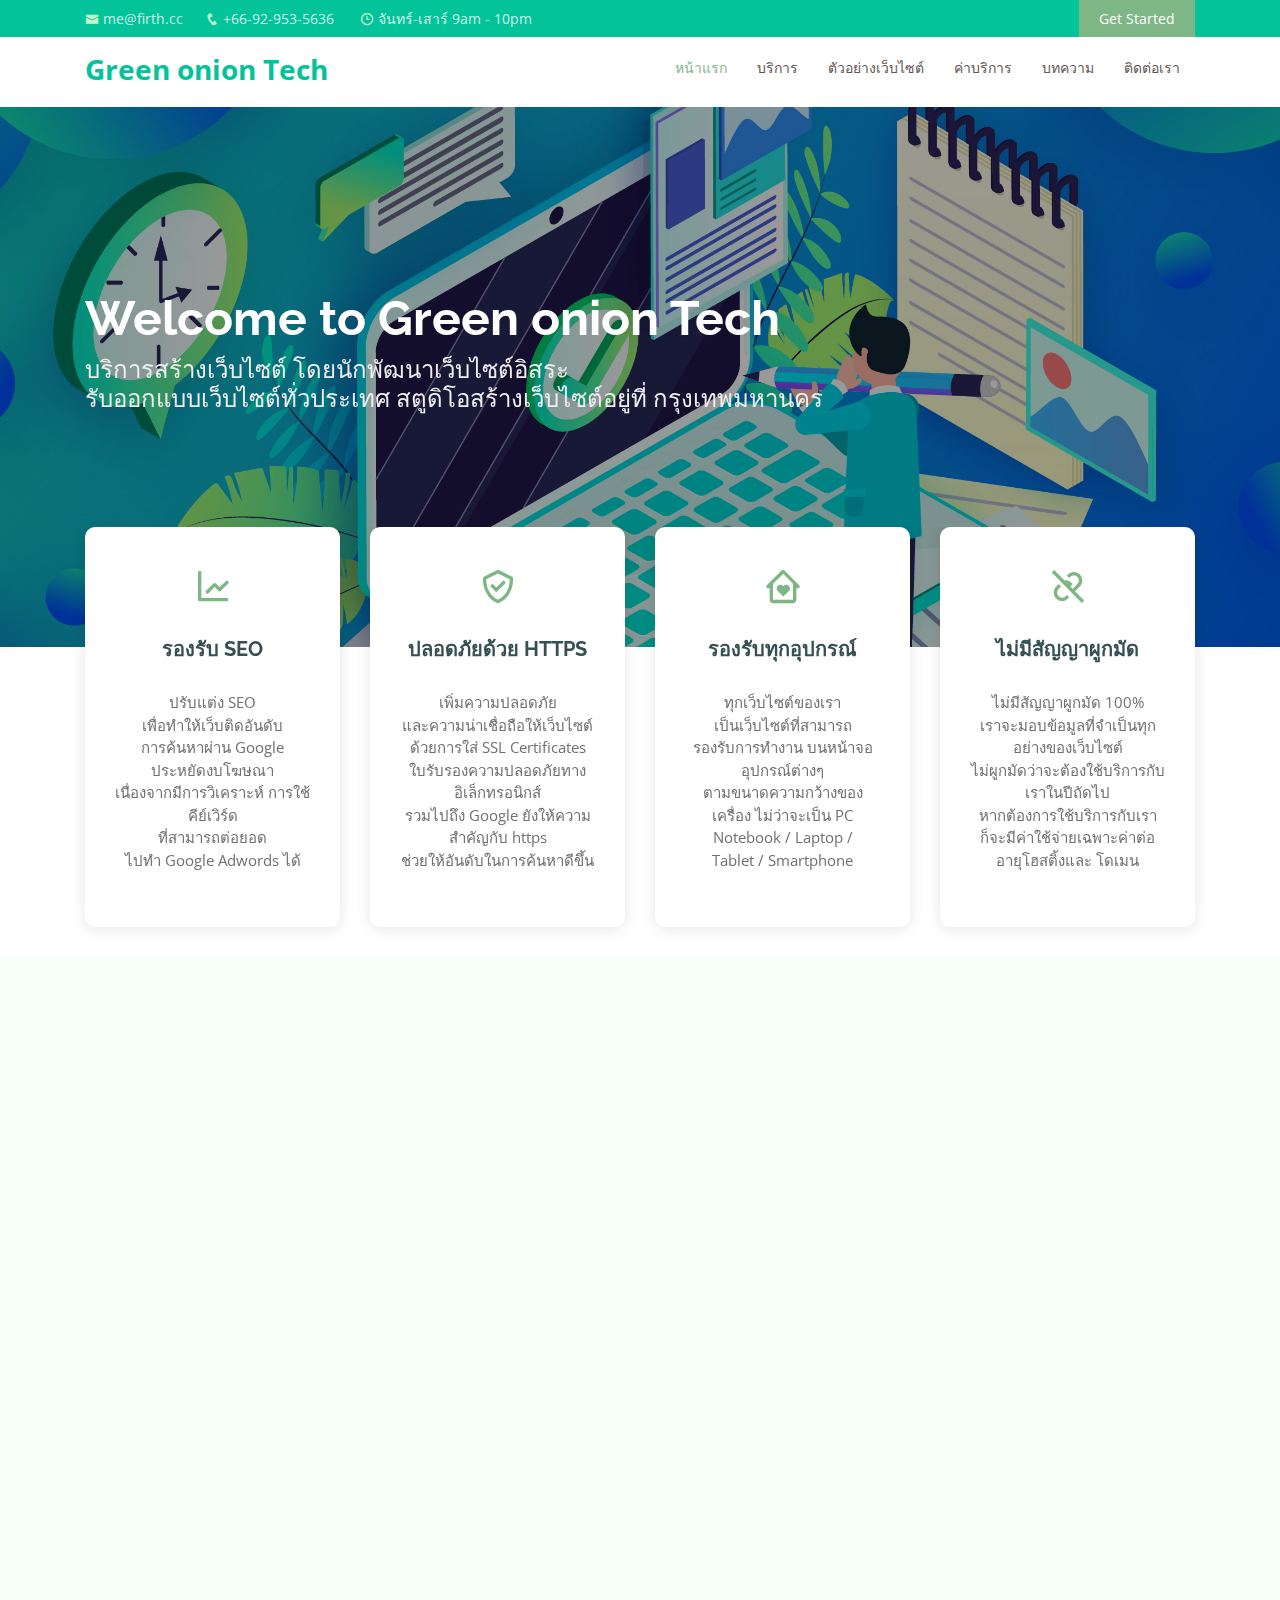
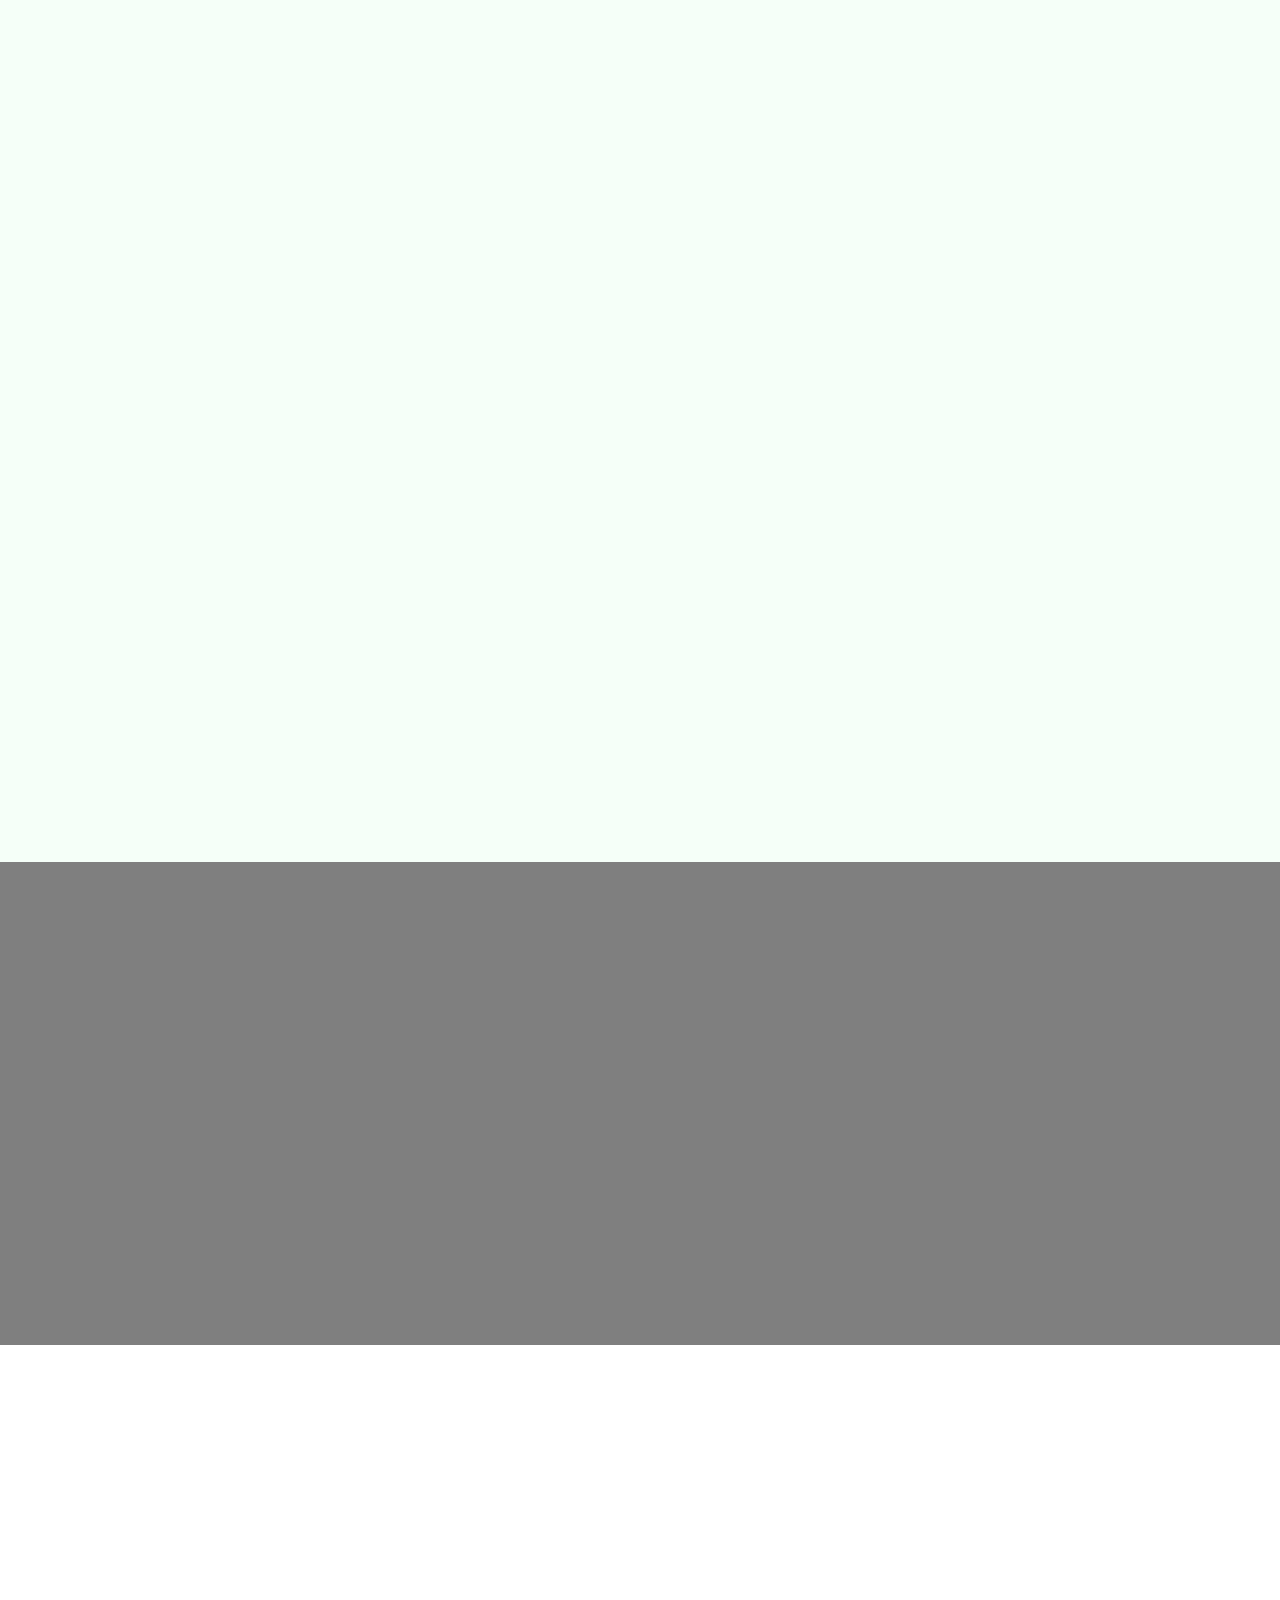
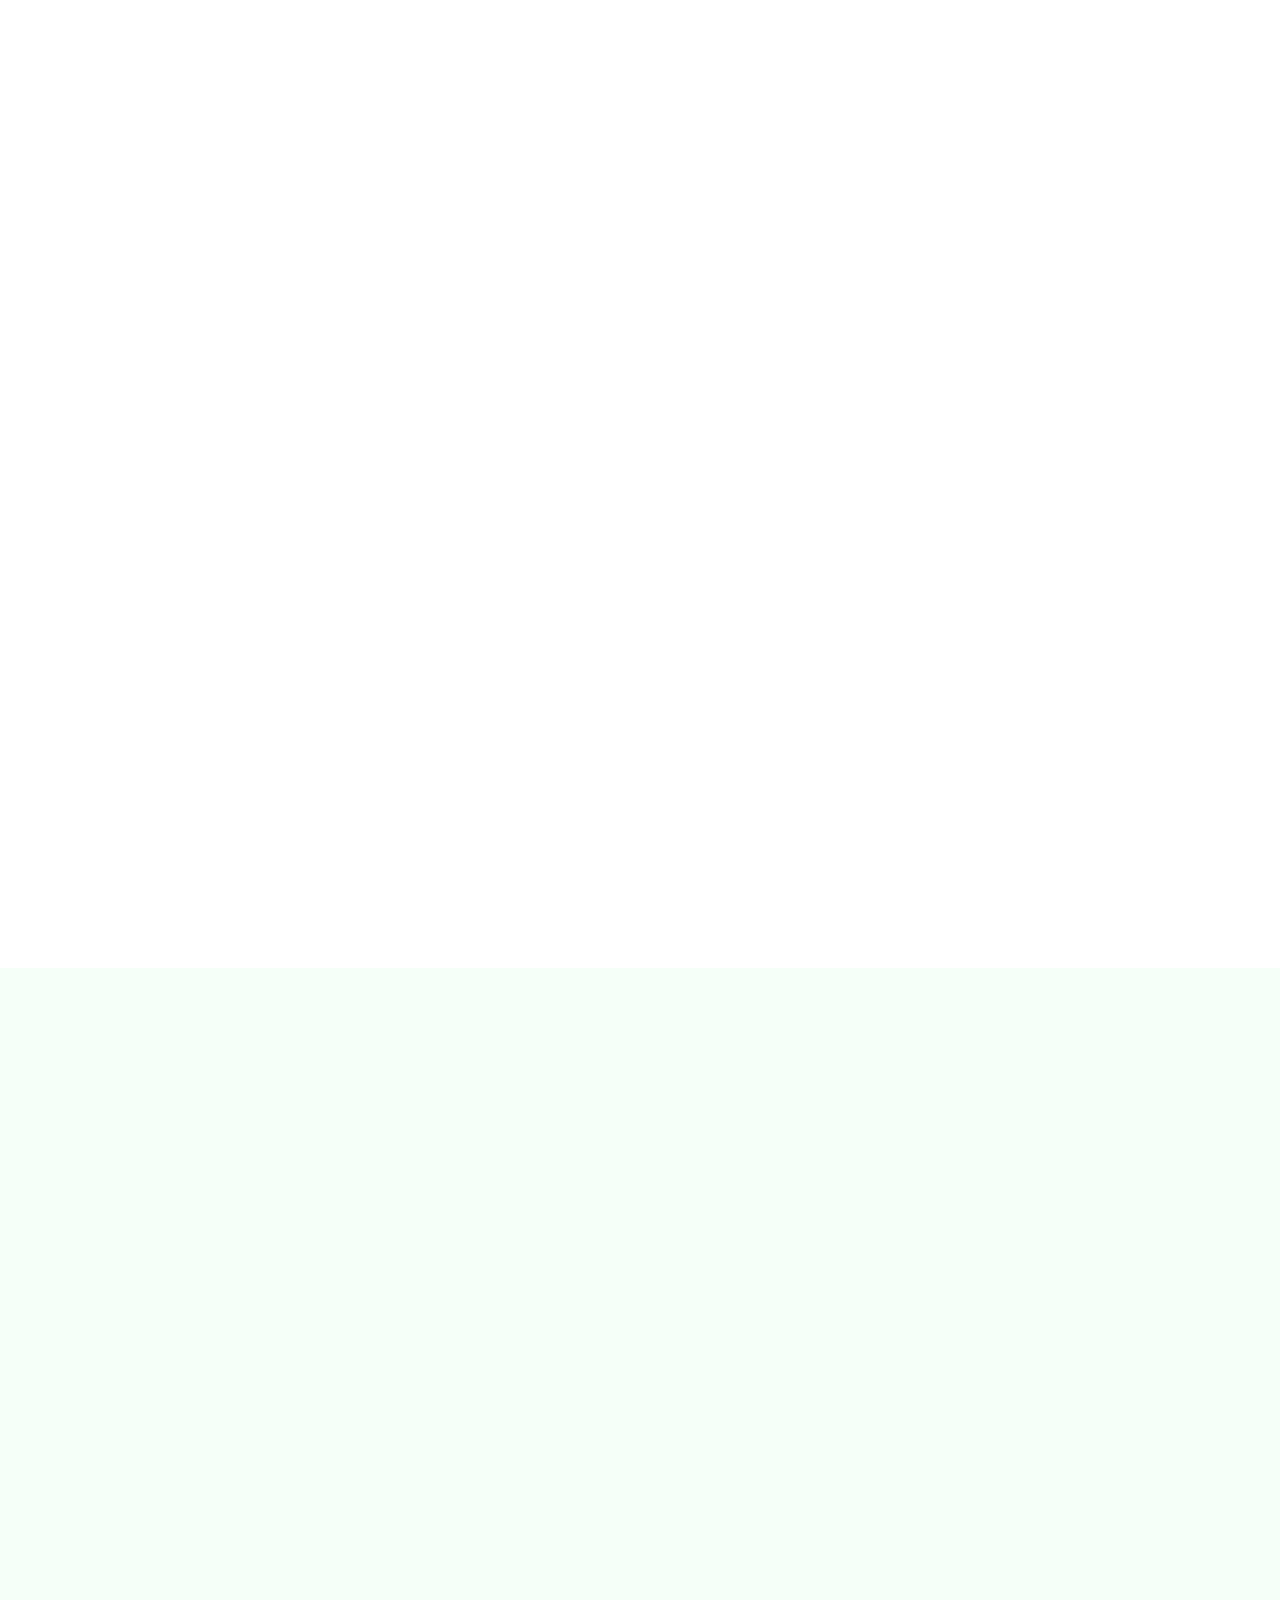
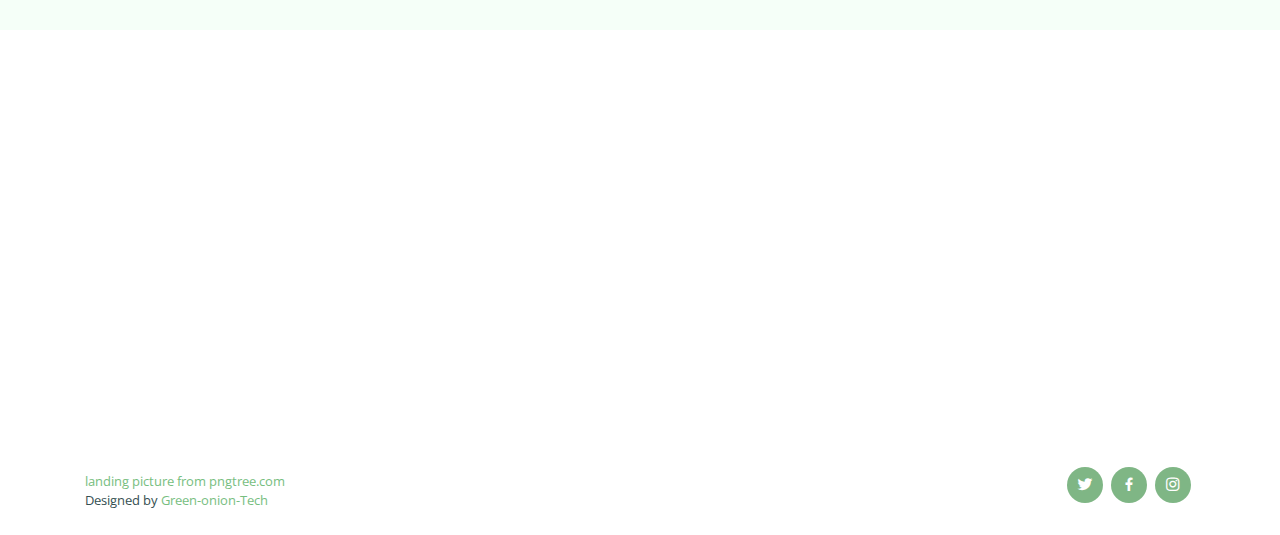
==== commit 48f8ba2d: "add credit" ====
--- a/index.html
+++ b/index.html
@@ -948,7 +948,7 @@
       <div class="mr-lg-auto text-center text-lg-left">
         
         <div class="credits">
-          <a href='https://pngtree.com/so/analysis'>landing picture from pngtree.com</a>
+          <a href='https://pngtree.com/so/analysis'>landing picture from pngtree.com</a></br>
           Designed by <a href="#">Green-onion-Tech</a>
         </div>
       </div>
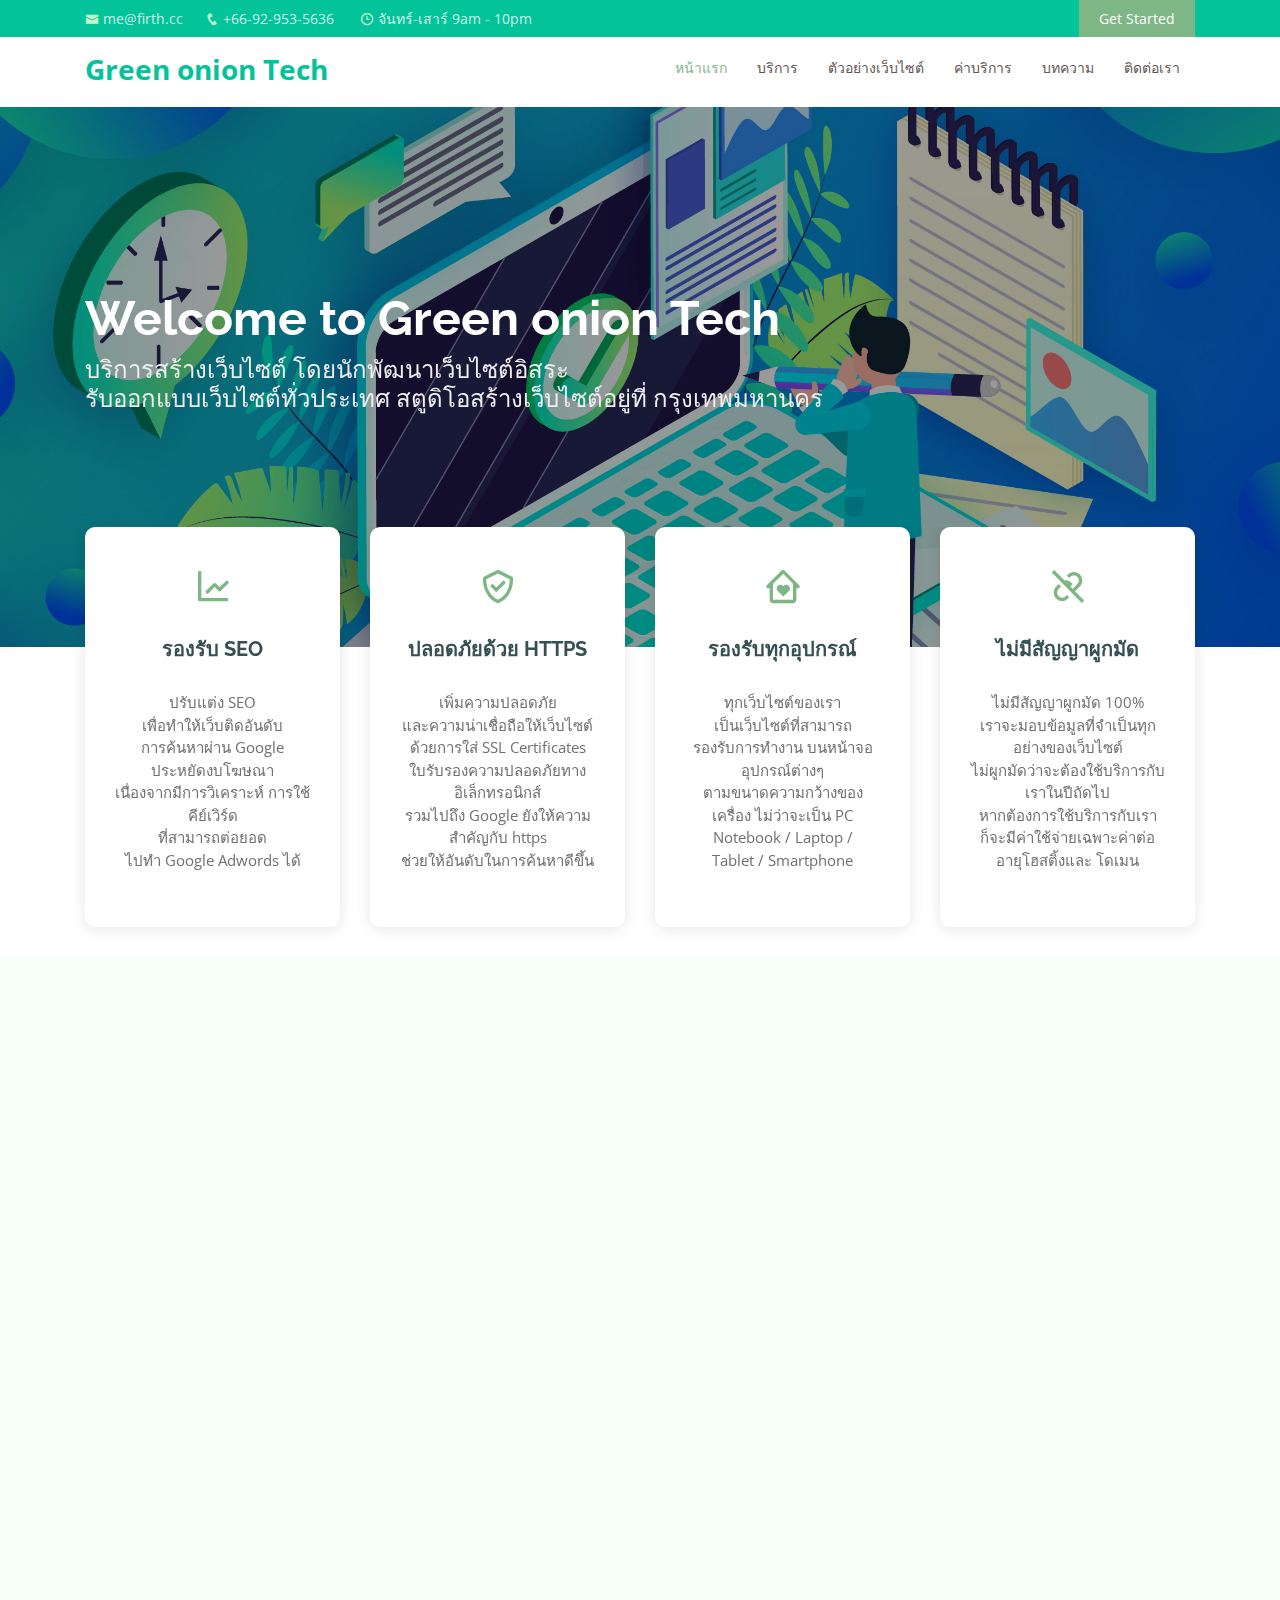
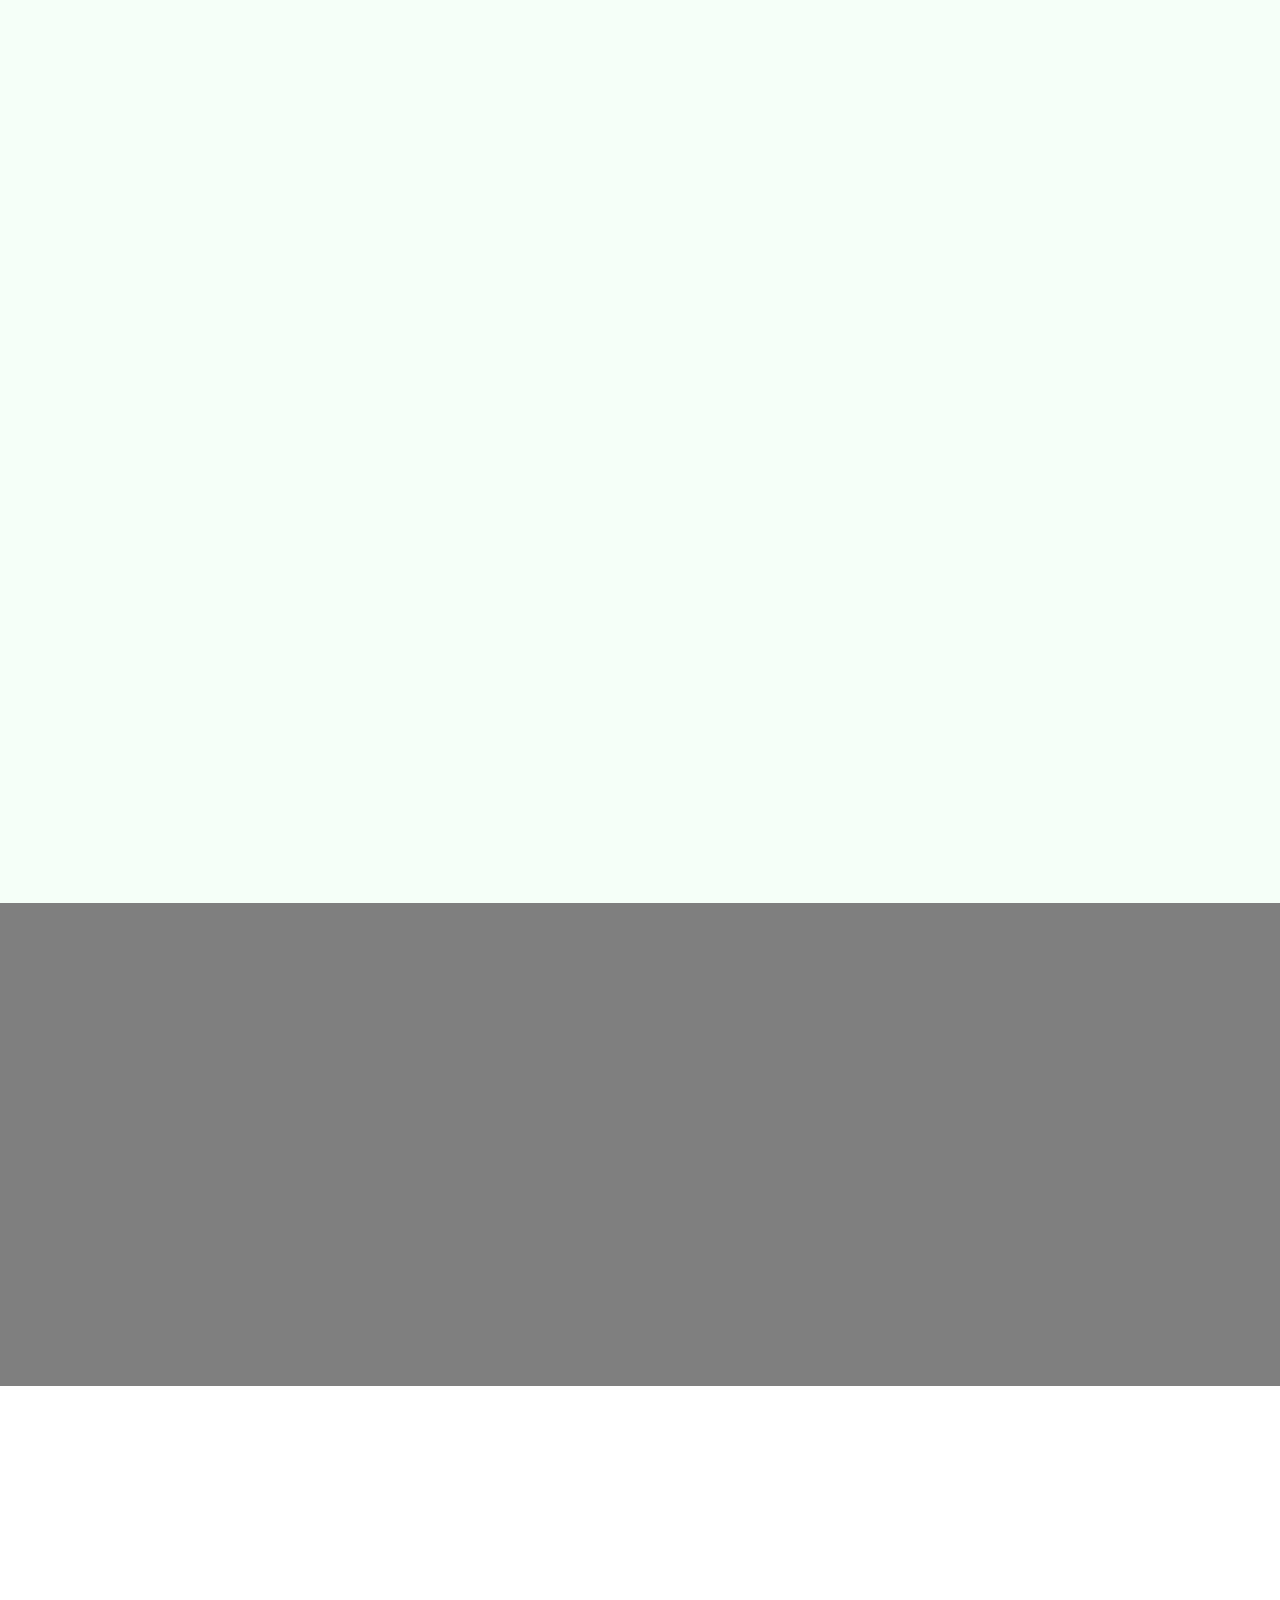
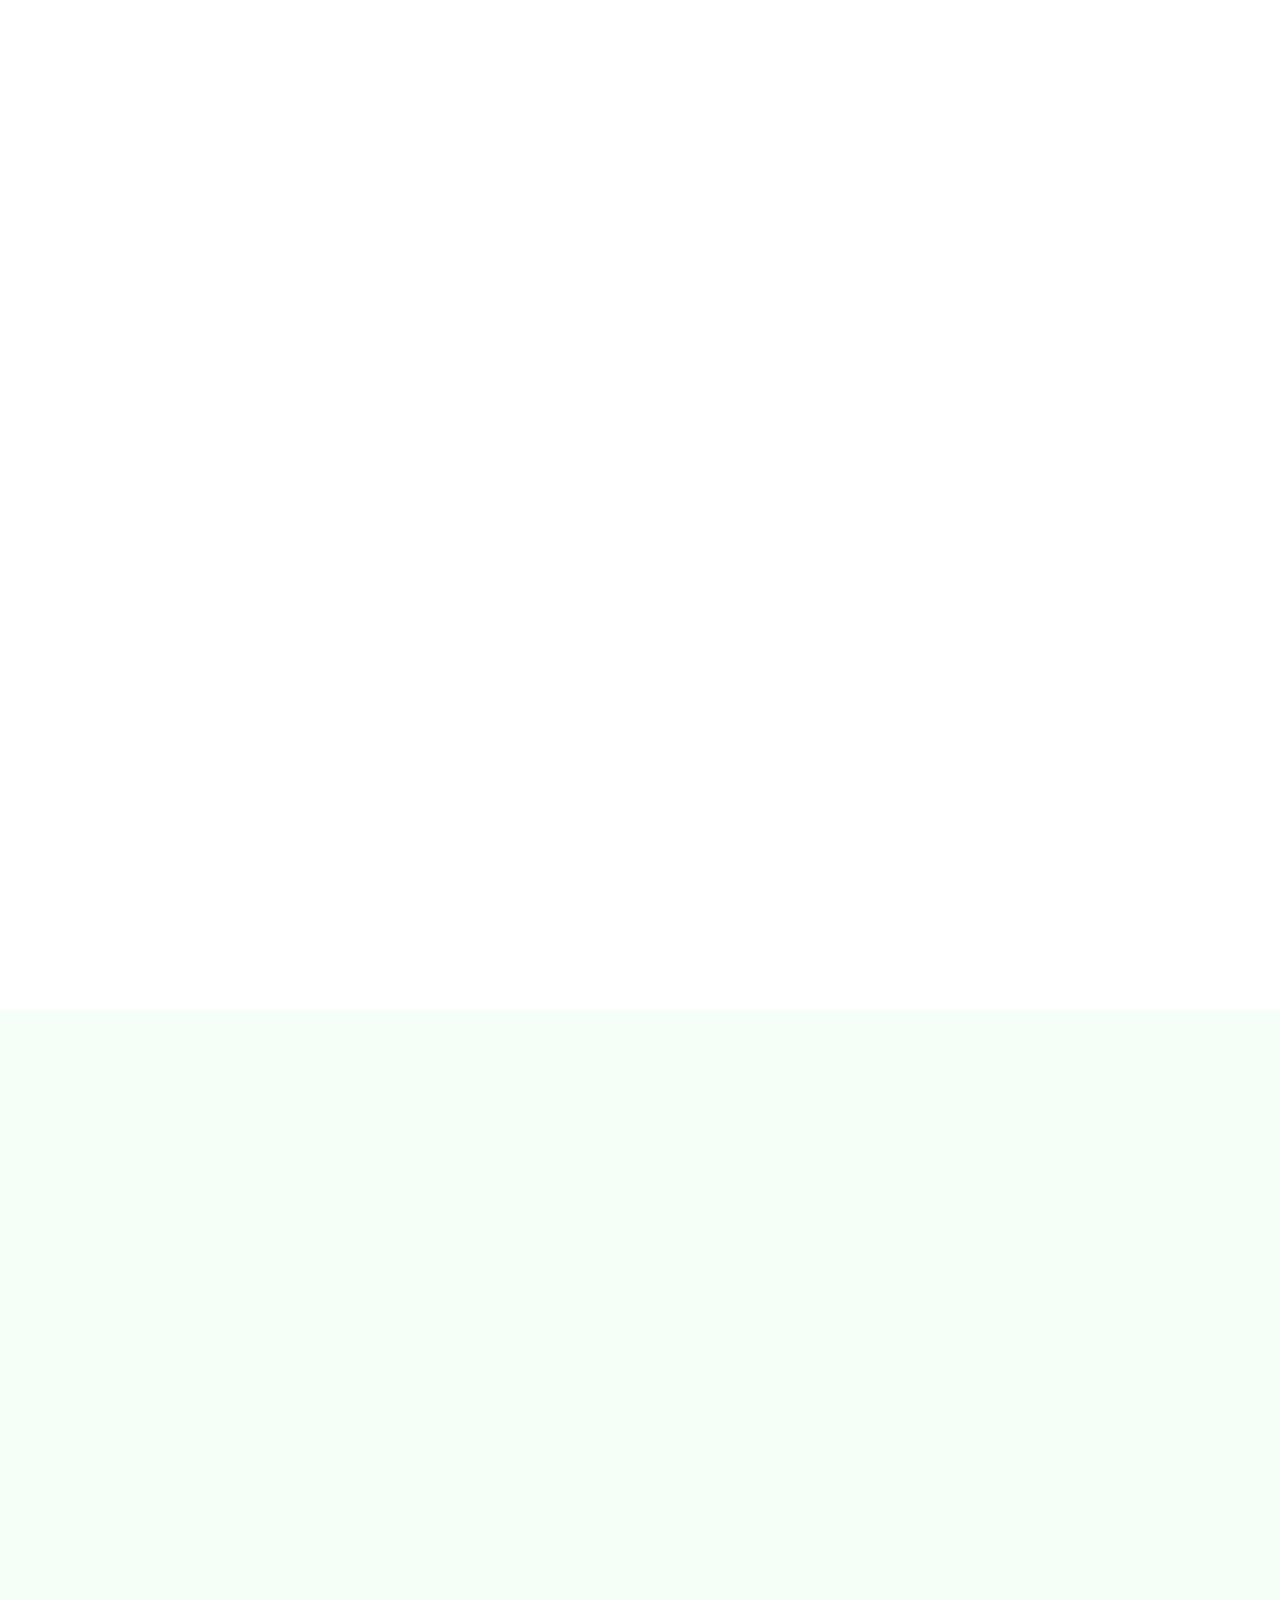
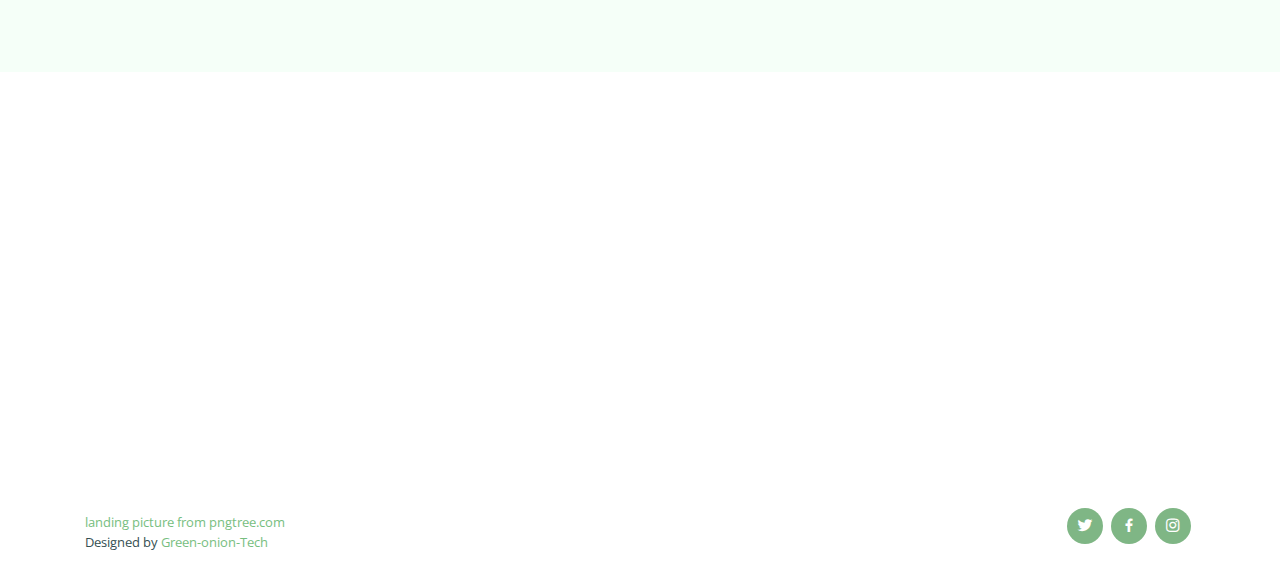
==== commit 2276e0c0: "add metaTag,Robot.txt sitemap add alt img" ====
--- a/index.html
+++ b/index.html
@@ -1,13 +1,14 @@
 <!DOCTYPE html>
-<html lang="en">
+<html lang="th">
 
 <head>
   <meta charset="utf-8">
   <meta content="width=device-width, initial-scale=1.0" name="viewport">
 
-  <title>Green-onion-Tech</title>
-  <meta content="" name="descriptison">
-  <meta content="" name="keywords">
+  <title>Greenonion-Tech</title>
+  <meta content="รับออกแบบเว็บไซต์ สร้างเว็บไซต์ ความรู้เกี่ยวกับเว็บไซต์" name="descriptison">
+  <meta content="รับดูแลเพจ ออกแบบเว็บไซต์ ทำSEO รับทำเว็บไซต์" name="keywords">
+  <meta content="Greenonion-Tech" name="author">
 
   <!-- Favicons -->
   <link href="assets/img/g.png" rel="icon">
@@ -264,6 +265,9 @@
 
         <div class="section-title" data-aos="fade-up">
           <h2>บริการของเรา</h2>
+          <h3>
+            ออกแบบเว็บไซต์ใหม่,สร้างเพจโซเชียล,ดูแลเว็บไซต์,ทำSEO และอื่นๆ
+          </h3>
           <p>การให้บริการออนไลน์ครบวงจร
             ที่ช่วยผู้ประกอบการประสบความสำเร็จในธุรกิจออนไลน์ ในงบประมาณที่คุ้มค่าราคา</br>
             ได้บริการคุณภาพดีคือเป้าหมายของเรา เราที่มุ่งมั่นสนับสนุนให้ลูกค้ามีศักยภาพในเศษฐกิจออนไลน์ในยุคปัจจุบัน.</p>
@@ -386,8 +390,8 @@
         <div class="owl-carousel testimonials-carousel">
 
           <div class="testimonial-item">
-            <img src="assets/img/testimonials/test1.jpg" class="testimonial-img" alt="">
-            <h3>Green Onion Tech</h3>
+            <img src="assets/img/testimonials/test1.jpg" class="testimonial-img" alt="การสร้างเว็บไซต์">
+            <h3>การพัฒนาเว็บไซต์ให้ดีคือหน้าที่ของเรา</h3>
             <h4>Ceo &amp; Founder</h4>
             <p>
               <i class="bx bxs-quote-alt-left quote-icon-left"></i>
@@ -399,8 +403,8 @@
           </div>
 
           <div class="testimonial-item">
-            <img src="assets/img/testimonials/test2.jpg" class="testimonial-img" alt="">
-            <h3>Green Onion Tech</h3>
+            <img src="assets/img/testimonials/test2.jpg" class="testimonial-img" alt="บริการ">
+            <h3>ความพึงพอใจของลูกค้าคือสิ่งสำคัญที่สุด</h3>
             <h4>Designer</h4>
             <p>
               <i class="bx bxs-quote-alt-left quote-icon-left"></i>
@@ -413,8 +417,8 @@
           </div>
 
           <div class="testimonial-item">
-            <img src="assets/img/testimonials/test3.jpg" class="testimonial-img" alt="">
-            <h3>Green Onion Tech</h3>
+            <img src="assets/img/testimonials/test3.jpg" class="testimonial-img" alt="ทำเพจ">
+            <h3>ในยุคที่ออนไลน์มาแรง เว็บไซต์เปรียบเหมือนหน้าร้าน</h3>
             <h4>IT support</h4>
             <p>
               <i class="bx bxs-quote-alt-left quote-icon-left"></i>
@@ -459,7 +463,8 @@
       <div class="container">
 
         <div class="section-title">
-          <h2 data-aos="fade-up">Portfolio</h2>
+          <h2 data-aos="fade-up">ตัวอย่างเว็บไซต์และผลงาน</h2>
+          <!-- <h3 data-aos="fade-up">สามารถแจ้งแบบที่ต้องการได้ </h3> -->
           <p data-aos="fade-up"></p>
         </div>
 
@@ -477,7 +482,7 @@
         <div class="row portfolio-container" data-aos="fade-up" data-aos-delay="200">
 
           <div class="col-lg-4 col-md-6 portfolio-item filter-app">
-            <img src="TheEvent/assets/img/jazz1.jpg" class="img-fluid" alt="">
+            <img src="TheEvent/assets/img/jazz1.jpg" class="img-fluid" alt="ตัวอย่างเว็บไซต์">
             <div class="portfolio-info">
               <a href="TheEvent/index.html"><h4>Jazz Workshop</h4></a>
               <!-- <p>App</p> -->
@@ -487,7 +492,7 @@
           </div>
 
           <div class="col-lg-4 col-md-6 portfolio-item filter-app">
-            <img src="Delicious/assets/img/event-birthday.jpg" class="img-fluid" alt="">
+            <img src="Delicious/assets/img/event-birthday.jpg" class="img-fluid" alt="ตัวอย่างเว็บไซต์">
             <div class="portfolio-info">
               <a href="Delicious/index.html"><h4>Siam Cafe</h4></a>
               <!-- <p>App</p> -->
@@ -498,7 +503,7 @@
 
           
           <div class="col-lg-4 col-md-6 portfolio-item filter-web">
-            <img src="assets/img/portfolio/logo1.jpg" class="img-fluid" alt="">
+            <img src="assets/img/portfolio/logo1.jpg" class="img-fluid" alt="ตัวอย่างเว็บไซต์">
             <div class="portfolio-info">
               <a href="https://www.imexseat.co/"><h4>Imex Seat</h4></a>
               
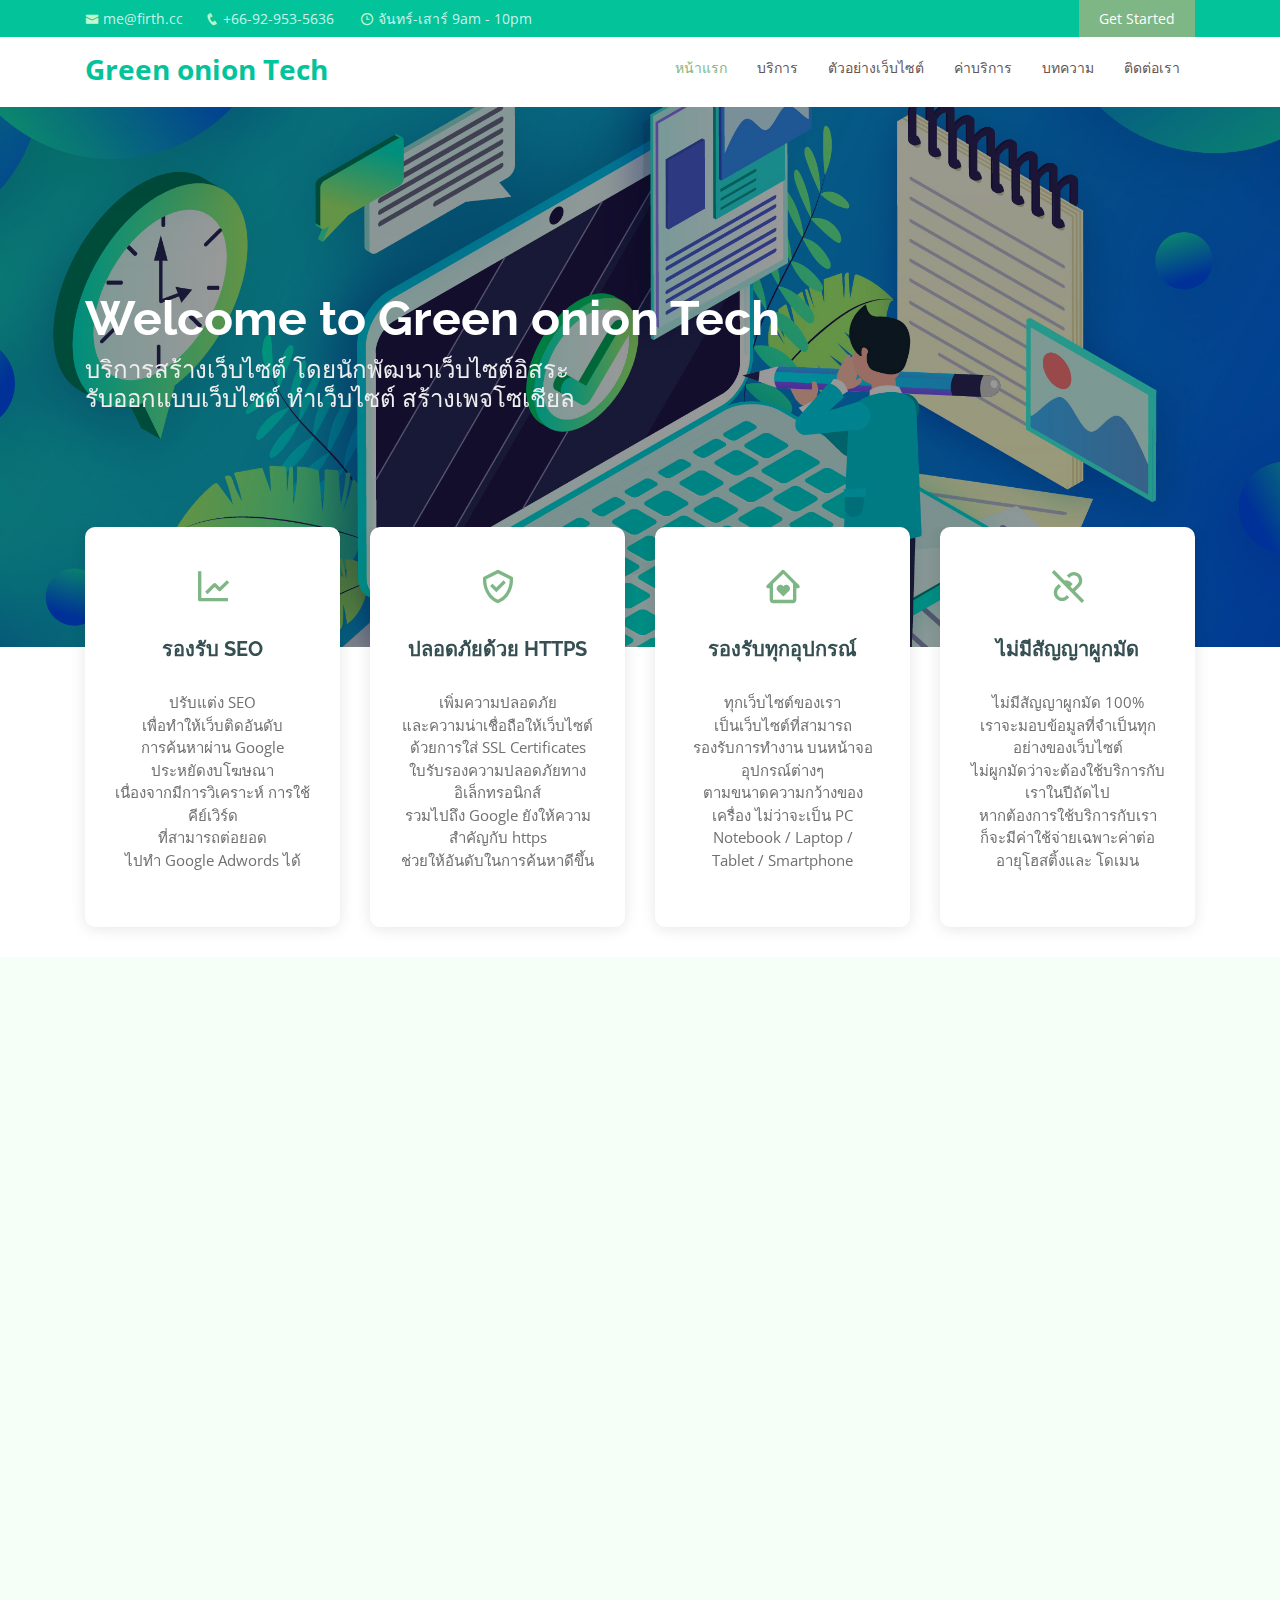
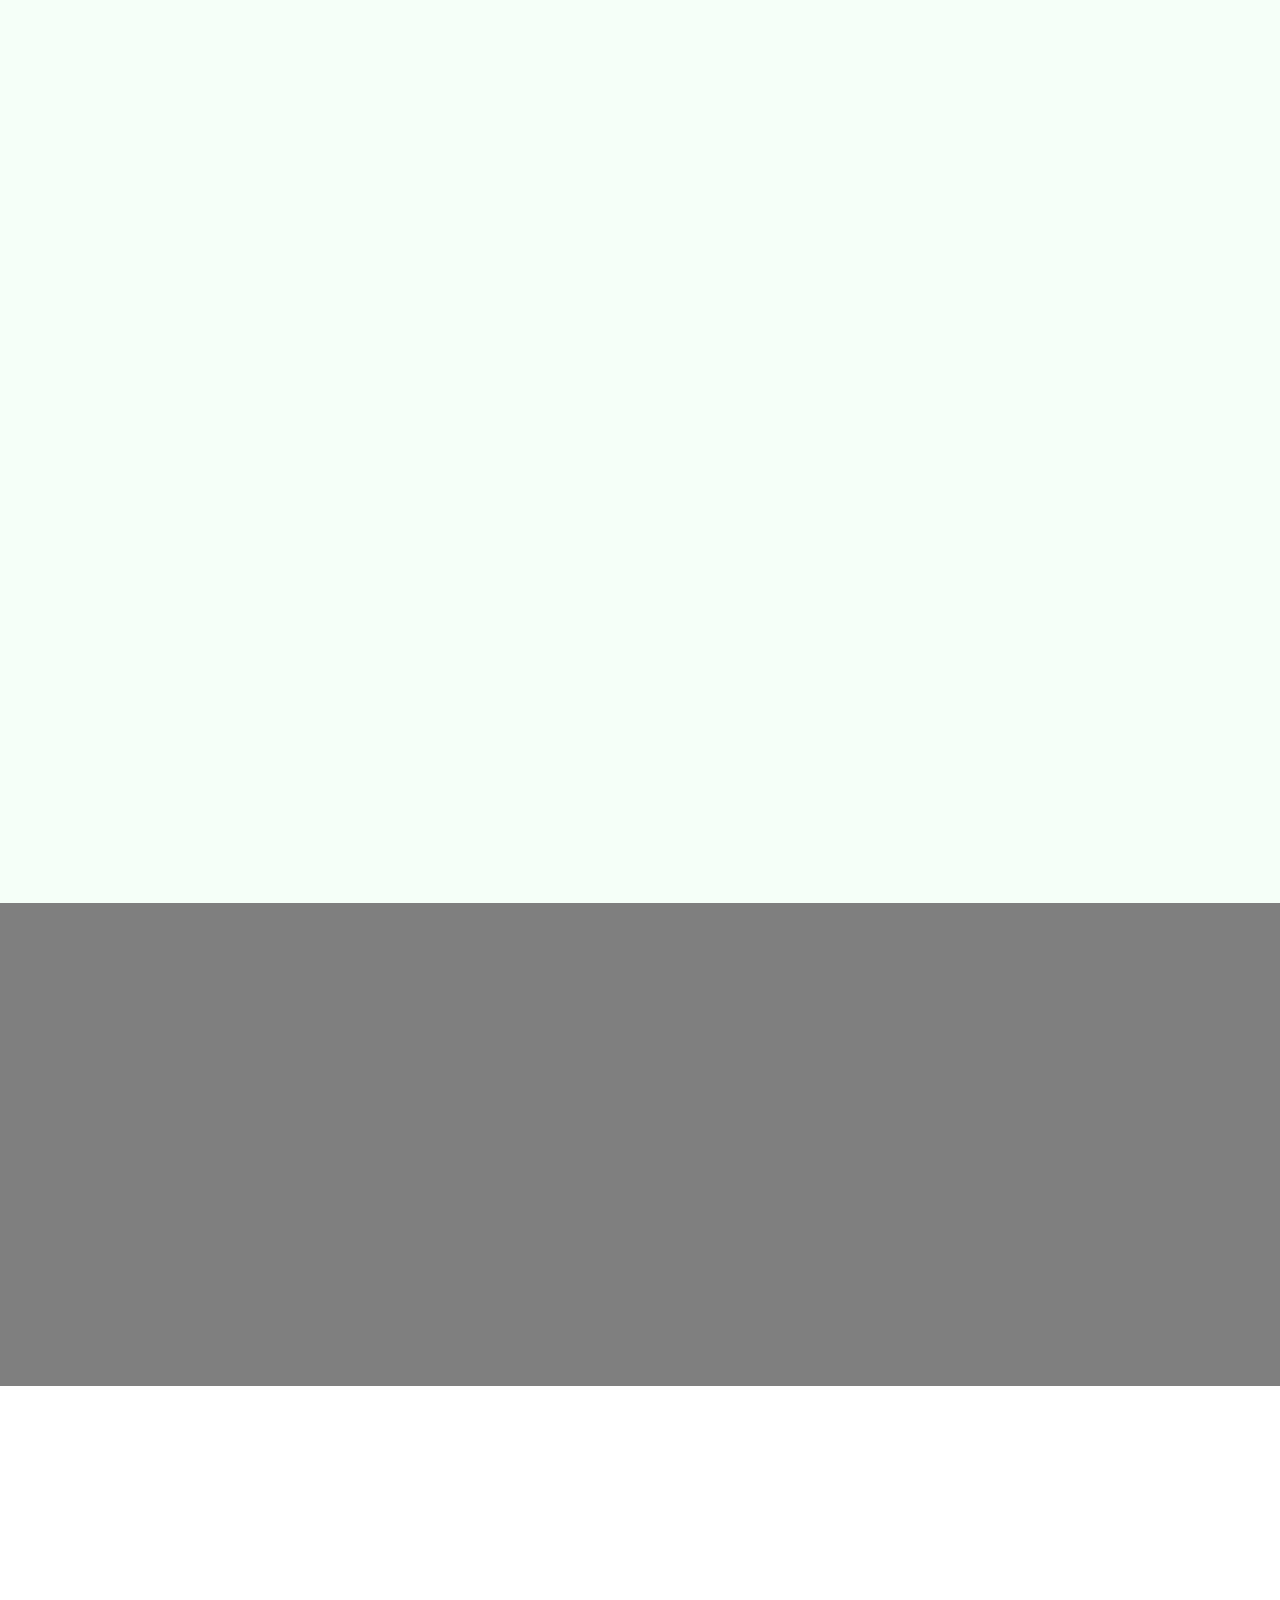
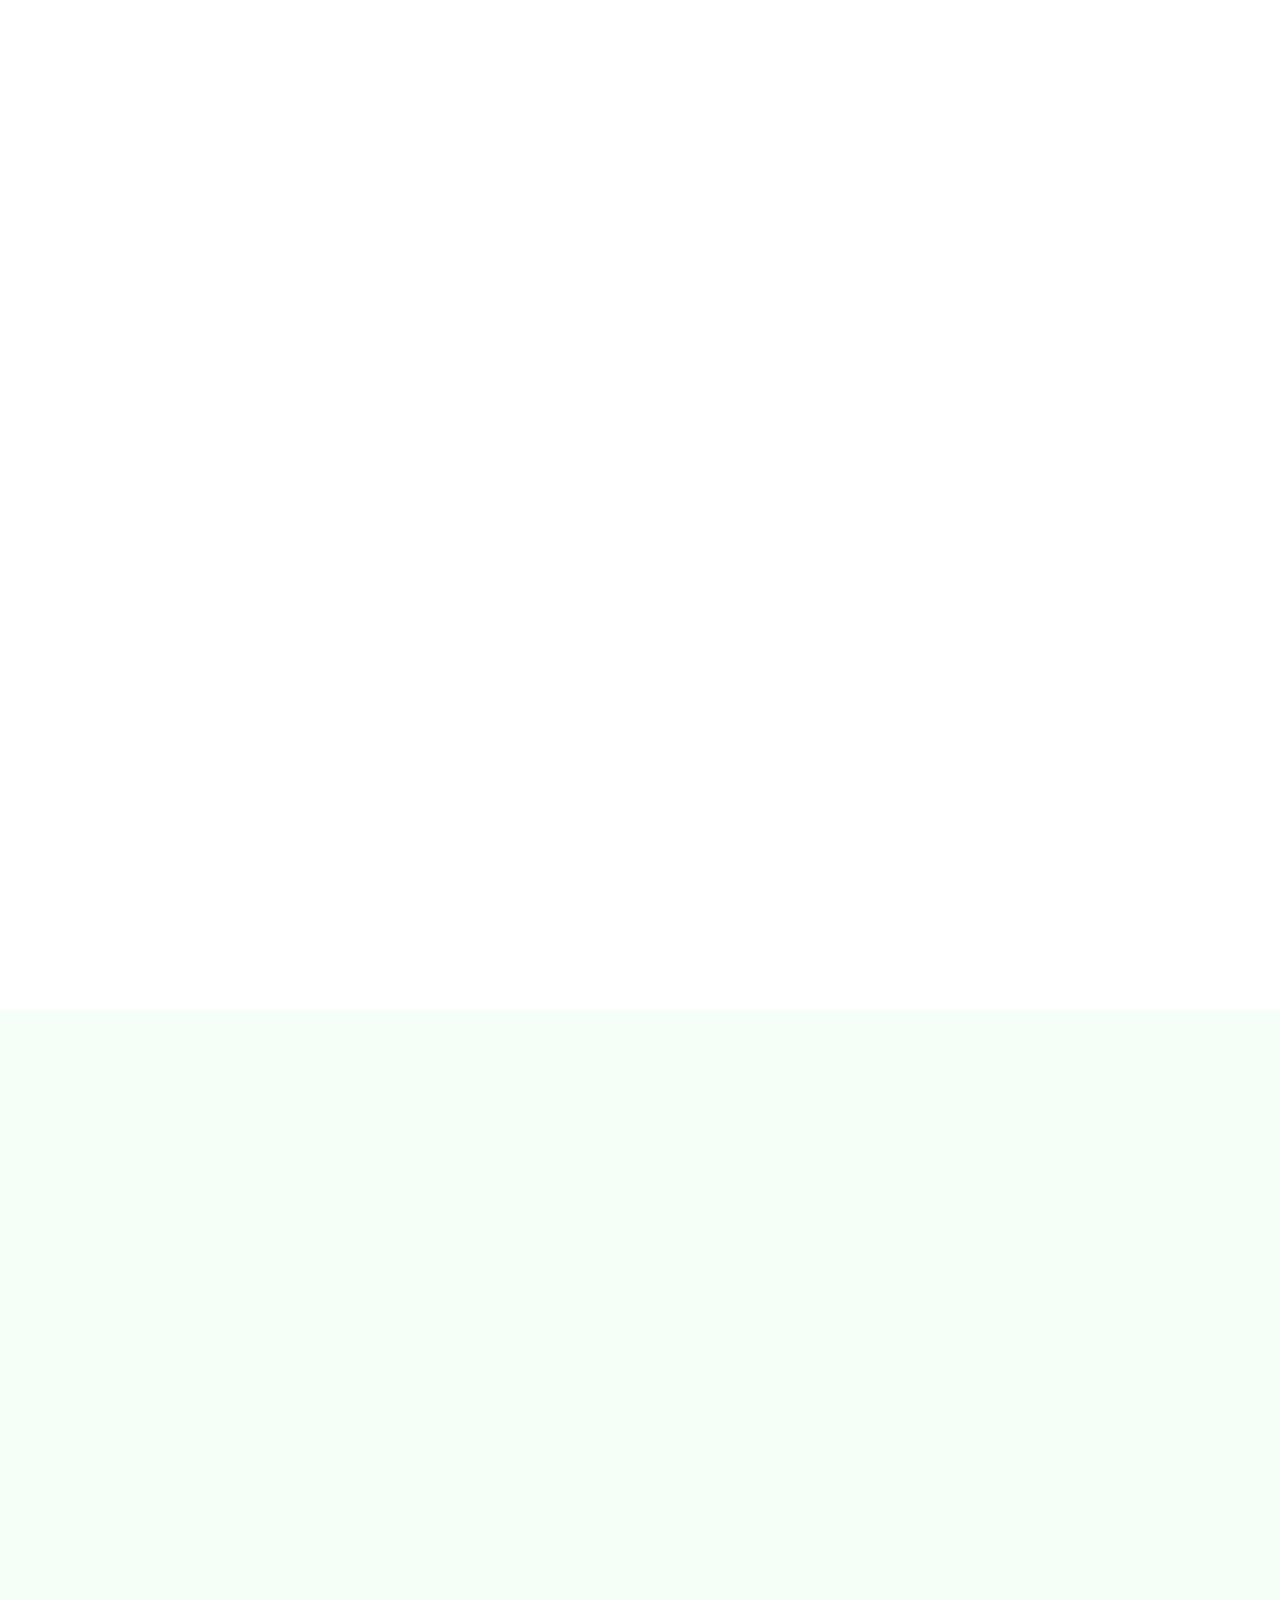
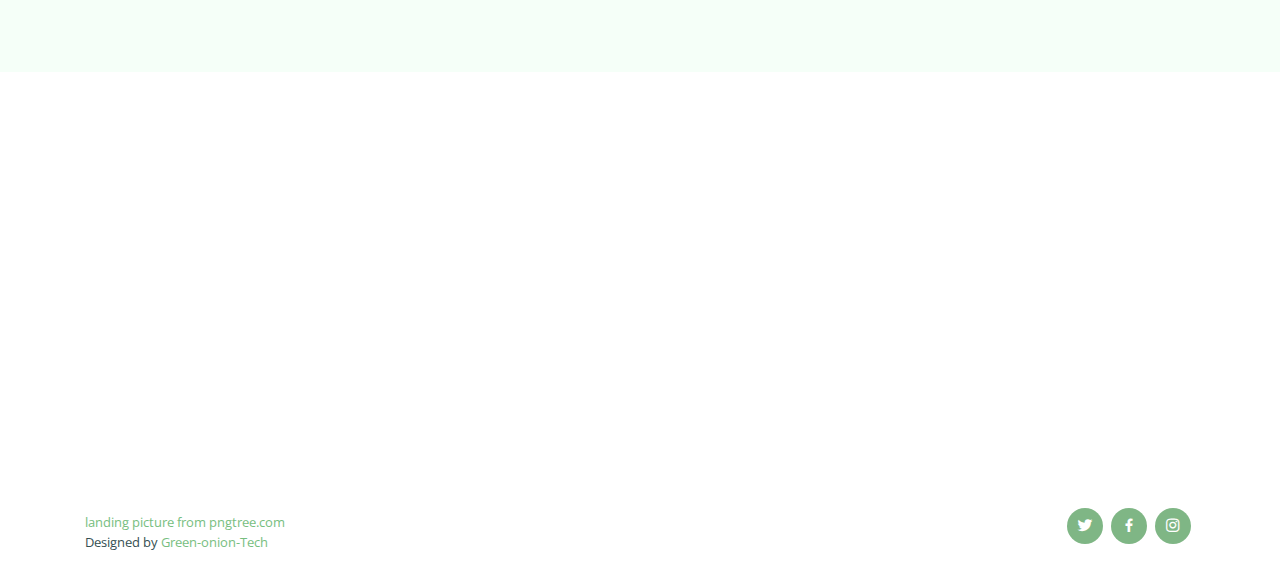
==== commit 80c84e50: "chage text in h2" ====
--- a/index.html
+++ b/index.html
@@ -6,8 +6,8 @@
   <meta content="width=device-width, initial-scale=1.0" name="viewport">
 
   <title>Greenonion-Tech</title>
-  <meta content="รับออกแบบเว็บไซต์ สร้างเว็บไซต์ ความรู้เกี่ยวกับเว็บไซต์" name="descriptison">
-  <meta content="รับดูแลเพจ ออกแบบเว็บไซต์ ทำSEO รับทำเว็บไซต์" name="keywords">
+  <meta content="ออกแบบเว็บไซต์,รับทำเว็บไซต์,บริการออกแบบเว็บไซต์,จ้างทำเว็บไซต์,รับจ้างทำเว็บ,บริษัททำเว็บไซต์,ทำเว็บไซต์บริษัท,รับทำเว็บไซต์ขายของ,ทำเว็บไซต์โรงแรมม,ทำเว็บไซต์ทัวร์" name="description">
+  <meta content="รับดูแลเพจ ออกแบบเว็บไซต์ ทำSEO รับทำเว็บไซต์ ติดหน้าหนึ่งGoogle" name="keywords">
   <meta content="Greenonion-Tech" name="author">
 
   <!-- Favicons -->
@@ -27,6 +27,15 @@
 
   <!-- Template Main CSS File -->
   <link href="assets/css/style.css" rel="stylesheet">
+  <!-- Global site tag (gtag.js) - Google Analytics -->
+  <script async src="https://www.googletagmanager.com/gtag/js?id=UA-167422745-1"></script>
+  <script>
+    window.dataLayer = window.dataLayer || [];
+    function gtag(){dataLayer.push(arguments);}
+    gtag('js', new Date());
+
+    gtag('config', 'UA-167422745-1');
+  </script>
 </head>
 
 <body>
@@ -98,7 +107,7 @@
     <div class="container" data-aos="fade-in">
       <h1>Welcome to Green onion Tech</h1>
       <h2>บริการสร้างเว็บไซต์ โดยนักพัฒนาเว็บไซต์อิสระ </br>
-         รับออกแบบเว็บไซต์ทั่วประเทศ สตูดิโอสร้างเว็บไซต์อยู่ที่ กรุงเทพมหานคร</h2>
+         รับออกแบบเว็บไซต์ ทำเว็บไซต์ สร้างเพจโซเชียล</h2>
       <div class="d-flex align-items-center">
         <!-- <i class="bx bxs-right-arrow-alt get-started-icon"></i> -->
         <!-- <a href="#about" class="btn-get-started scrollto">Get Started</a> -->
